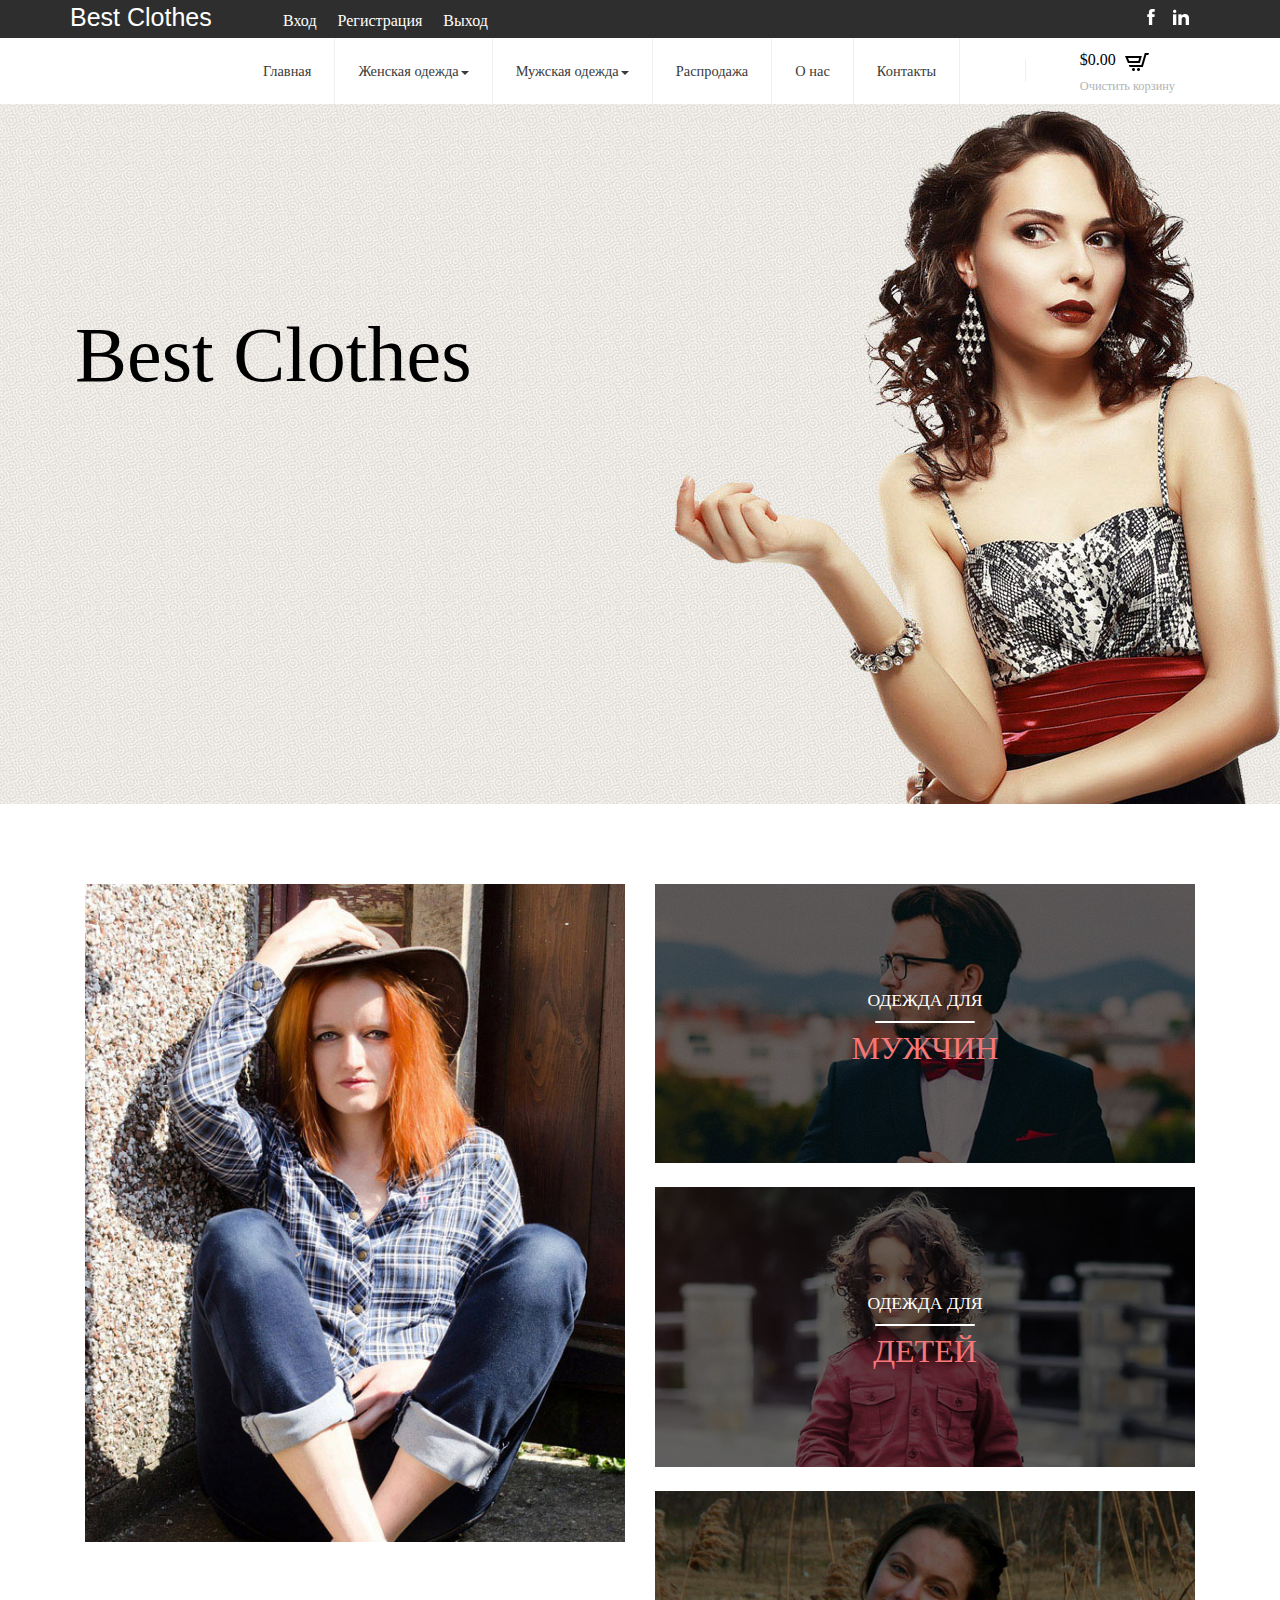
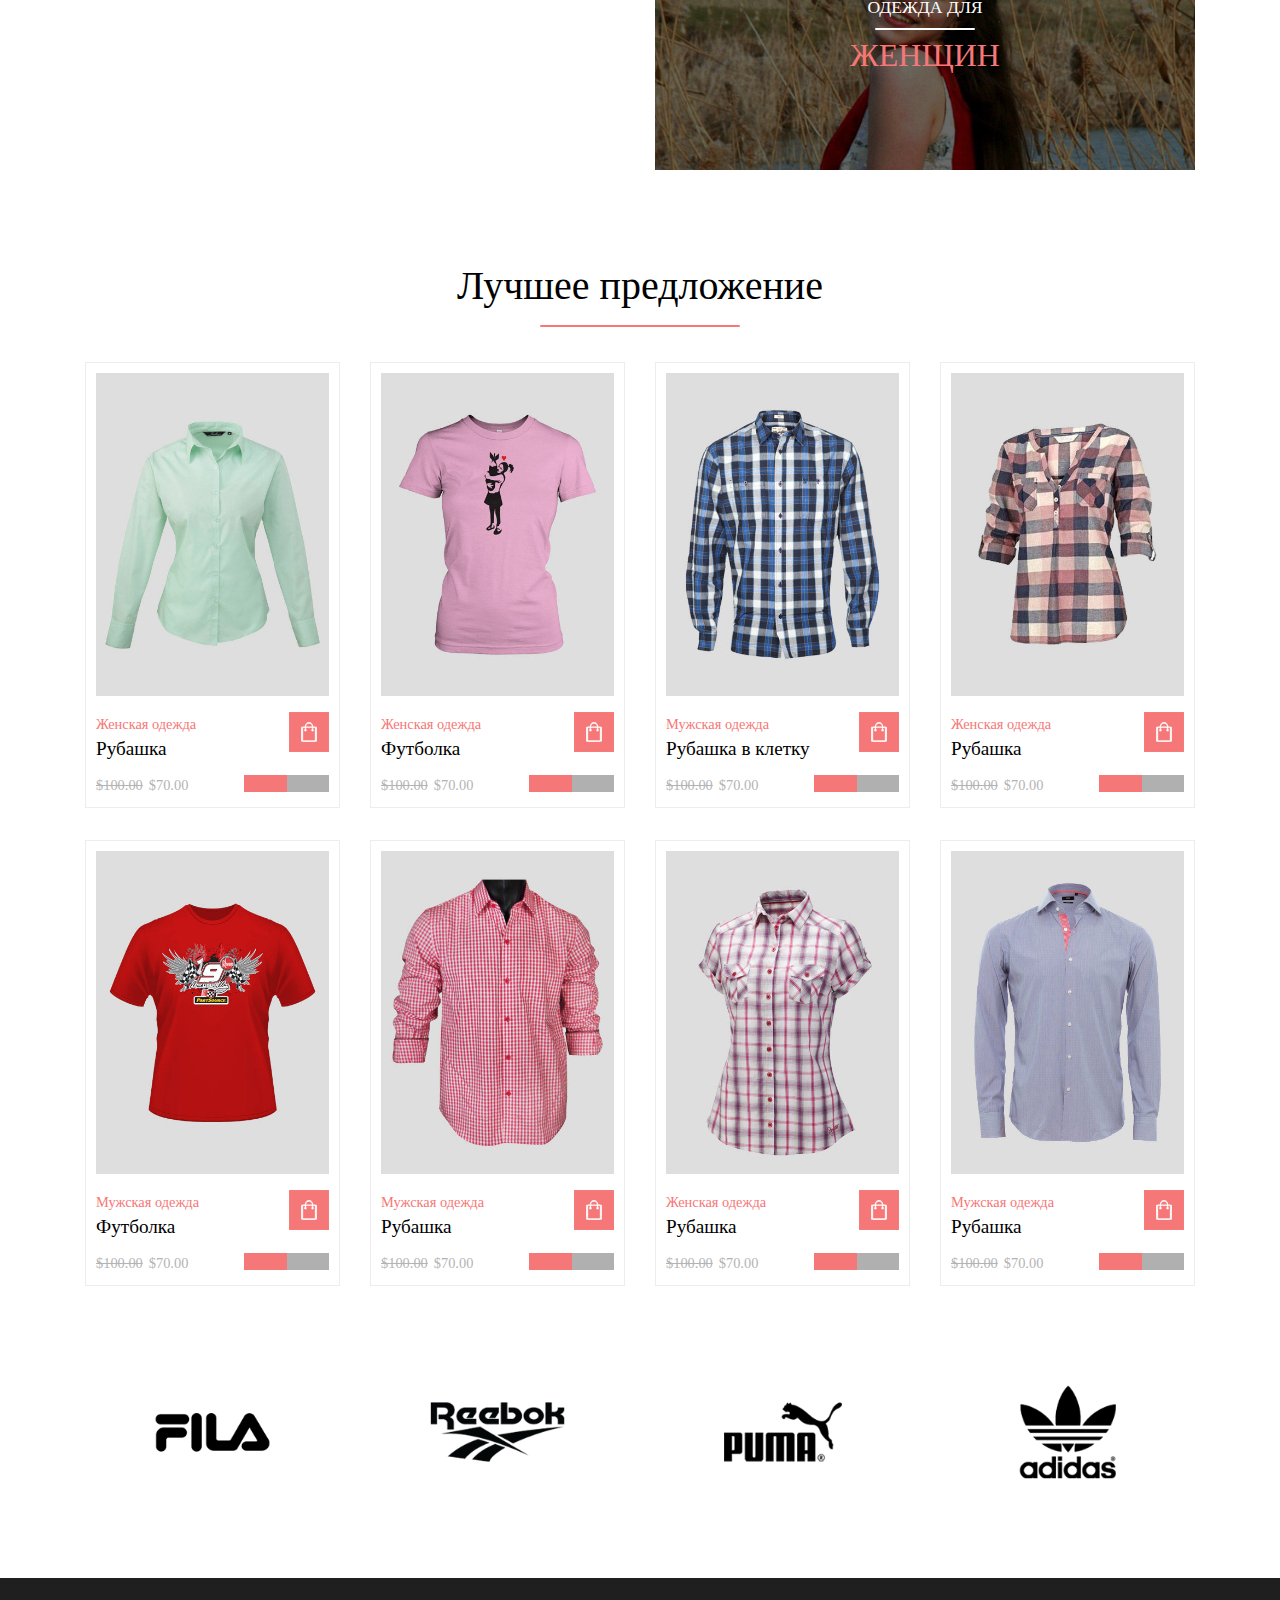
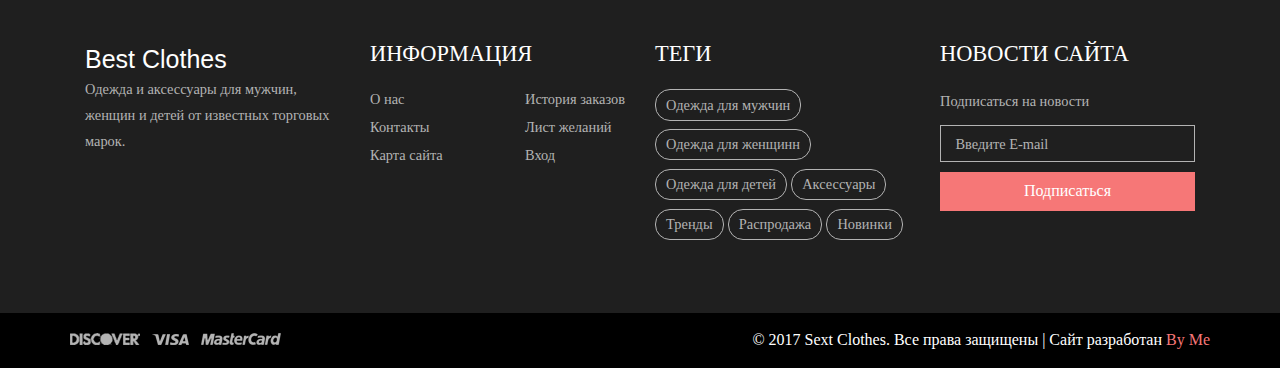
==== index.html @ 9b2dcfa8 "Add files via upload" ====
<!DOCTYPE html>
<html>
<head>
<title>Best Clothes</title>
<link href="css/bootstrap.css" rel="stylesheet" type="text/css" media="all" />
<!-- Custom Theme files -->
<!--theme-style-->
<link href="css/style.css" rel="stylesheet" type="text/css" media="all" />	
<!--//theme-style-->
<meta name="viewport" content="width=device-width, initial-scale=1">
<meta http-equiv="Content-Type" content="text/html; charset=utf-8" />
<meta name="keywords" content="clothes buy shop" />
<script type="application/x-javascript"> addEventListener("load", function() { setTimeout(hideURLbar, 0); }, false); function hideURLbar(){ window.scrollTo(0,1); } </script>
<!--theme-style-->
<link href="css/style4.css" rel="stylesheet" type="text/css" media="all" />	
<!--//theme-style-->
<script src="js/jquery.min.js"></script>
<!--- start-rate---->
<script src="js/jstarbox.js"></script>
	<link rel="stylesheet" href="css/jstarbox.css" type="text/css" media="screen" charset="utf-8" />
		<script type="text/javascript">
			jQuery(function() {
			jQuery('.starbox').each(function() {
				var starbox = jQuery(this);
					starbox.starbox({
					average: starbox.attr('data-start-value'),
					changeable: starbox.hasClass('unchangeable') ? false : starbox.hasClass('clickonce') ? 'once' : true,
					ghosting: starbox.hasClass('ghosting'),
					autoUpdateAverage: starbox.hasClass('autoupdate'),
					buttons: starbox.hasClass('smooth') ? false : starbox.attr('data-button-count') || 5,
					stars: starbox.attr('data-star-count') || 5
					}).bind('starbox-value-changed', function(event, value) {
					if(starbox.hasClass('random')) {
					var val = Math.random();
					starbox.next().text(' '+val);
					return val;
					} 
				})
			});
		});
		</script>
<!---//End-rate---->

</head>
<body>
<!--header-->
<div class="header">
<div class="container">
		<div class="head">
			<div class=" logo">
				<a href="index.html" class="color">Best Clothes</a>	
			</div>
		</div>
	</div>
	<div class="header-top">
		<div class="container">
		<div class="col-sm-5 col-md-offset-2  header-login">
					<ul class ="menu_color">
						<li><a href="login.html">Вход</a></li>
						<li><a href="register.html">Регистрация</a></li>
						<li><a href="index.html">Выход</a></li>
					</ul>
				</div>
				
			<div class="col-sm-5 header-social">		
					<ul >
						<li><a href="#"><i class="ic1"></i></a></li>
						<li><a href="#"><i class="ic3"></i></a></li>
				</ul>
					
			</div>
				<div class="clearfix"> </div>
		</div>
		</div>
		
		<div class="container">
		
			<div class="head-top">
			
		 <div class="col-sm-8 col-md-offset-2 h_menu4">
				<nav class="navbar nav_bottom" role="navigation">
 
 <!-- Brand and toggle get grouped for better mobile display -->
  <div class="navbar-header nav_2">
      <button type="button" class="navbar-toggle collapsed navbar-toggle1" data-toggle="collapse" data-target="#bs-megadropdown-tabs">
        <span class="sr-only">Toggle navigation</span>
        <span class="icon-bar"></span>
        <span class="icon-bar"></span>
        <span class="icon-bar"></span>
      </button>
     
   </div> 
   <!-- Collect the nav links, forms, and other content for toggling -->
    <div class="collapse navbar-collapse" id="bs-megadropdown-tabs">
        <ul class="nav navbar-nav nav_1">
            <li><a class="color" href="index.html">Главная</a></li>
            
    		<li class="dropdown mega-dropdown active">
			    <a class="color1" href="#" class="dropdown-toggle" data-toggle="dropdown">Женская одежда<span class="caret"></span></a>				
				<div class="dropdown-menu ">
                    <div class="menu-top">
						<div class="col1">
							<div class="h_nav">
							
									<ul>
										<li><a href="#">Аксессуары</a></li>
										<li><a href="#">Сумки</a></li>
										<li><a href="#">Головные уборы</a></li>
										<li><a href="#">Худи и свитшоты</a></li>
										
									</ul>	
							</div>							
						</div>
						<div class="col1">
							<div class="h_nav">
								
								<ul>
										<li><a href="#">Жакеты и пальто</a></li>
										<li><a href="#">Джинсы</a></li>
										<li><a href="#">Джемпера и кардиганы</a></li>
										<li><a href="#">Кожаные куртки</a></li>
										<li><a href="#">Футболки с длинным рукавом</a></li>
									</ul>	
							</div>							
						</div>
						<div class="col1">
							<div class="h_nav">
								
									<ul>
										<li><a href="#">Рубашки</a></li>
										<li><a href="#">Обувь</a></li>
										<li><a href="#">Очки от солнца</a></li>
										<li><a href="#">Купальники</a></li>
										<li><a href="#">Брюки</a></li>
										
									</ul>	
								
							</div>							
						</div>
						
						<div class="col1">
							
							<div class="h_nav">
								
								<ul>
									<li><a href="#">Футболки</a></li>
									<li><a href="#">Носки</a></li>
									<li><a href="#">Нижнее белье</a></li>
									<li><a href="#">Украшения</a></li>
								</ul>	
							</div>					
						</div> 
						<div class="col1 col5">
						<img src="images/me.png" class="img-responsive" alt="">
						</div>
						<div class="clearfix"></div>
					</div>                  
				</div>				
			</li>
			<li class="dropdown mega-dropdown active">
			    <a class="color2" href="#" class="dropdown-toggle" data-toggle="dropdown">Мужская одежда<span class="caret"></span></a>				
				<div class="dropdown-menu mega-dropdown-menu">
                    <div class="menu-top">
						<div class="col1">
							<div class="h_nav">
								
									<ul>
										<li><a href="#">Аксуссуары</a></li>
										<li><a href="#">Сумки</a></li>
										<li><a href="#">Головные уборы</a></li>
										<li><a href="#">Худи и свитшоты</a></li>
										
									</ul>	
							</div>							
						</div>
						<div class="col1">
							<div class="h_nav">
								
								<ul>
										<li><a href="#">Пальто</a></li>
										<li><a href="#">Джинсы</a></li>
										<li><a href="#">Джемпера и кардиганы</a></li>
										<li><a href="#">Кожаные куртки</a></li>
										<li><a href="#">Футболки с длинным рукавом</a></li>
									</ul>	
							</div>							
						</div>
						<div class="col1">
							<div class="h_nav">
								
								
<ul>
										<li><a href="#">Рубашки</a></li>
										<li><a href="#">Обувь</a></li>
										<li><a href="#">Очки от солнца</a></li>
										<li><a href="#">Плавки</a></li>
										<li><a href="#">Брюки</a></li>
										
									</ul>	
								
							</div>							
						</div>
						<div class="col1">
							<div class="h_nav">
								
								<ul>
									<li><a href="#">Футболки</a></li>
									<li><a href="#">Носки</a></li>
									<li><a href="#">Нижнее белье</a></li>
									<li><a href="#">Украшения</a></li>
								</ul>	
							</div>							
						</div>
						<div class="col1 col5">
						<img src="images/me1.png" class="img-responsive" alt="">
						</div>
						<div class="clearfix"></div>
					</div>                  
				</div>				
			</li>
			<li><a class="color3" href="product.html">Распродажа</a></li>
			<li><a class="color4" href="404.html">О нас</a></li>
            <li ><a class="color6" href="contact.html">Контакты</a></li>
        </ul>
     </div><!-- /.navbar-collapse -->

</nav>
			</div>
			<div class="col-sm-2 search-right">
				<ul class="heart">
				<li>
				<a href="wishlist.html" >
				<span class="glyphicon glyphicon-heart" aria-hidden="true"></span>
				</a></li>
				<li><a class="play-icon popup-with-zoom-anim" href="#small-dialog"><i class="glyphicon glyphicon-search"> </i></a></li>
					</ul>
					<div class="cart box_1">
						<a href="checkout.html">
						<h3> <div class="total">
							<span class="simpleCart_total"></span></div>
							<img src="images/cart.png" alt=""/></h3>
						</a>
						<p><a href="javascript:;" class="simpleCart_empty">Очистить корзину</a></p>

					</div>
					<div class="clearfix"> </div>
					
						<!----->

						<!---pop-up-box---->					  
			<link href="css/popuo-box.css" rel="stylesheet" type="text/css" media="all"/>
			<script src="js/jquery.magnific-popup.js" type="text/javascript"></script>
			<!---//pop-up-box---->
			<div id="small-dialog" class="mfp-hide">
				<div class="search-top">
					<div class="login-search">
						<input type="submit" value="">
						<input type="text" value="Search.." onfocus="this.value = '';" onblur="if (this.value == '') {this.value = 'Search..';}">		
					</div>
					<p>Best Clothes</p>
				</div>				
			</div>
		 <script>
			$(document).ready(function() {
			$('.popup-with-zoom-anim').magnificPopup({
			type: 'inline',
			fixedContentPos: false,
			fixedBgPos: true,
			overflowY: 'auto',
			closeBtnInside: true,
			preloader: false,
			midClick: true,
			removalDelay: 300,
			mainClass: 'my-mfp-zoom-in'
			});
																						
			});
		</script>		
						<!----->
			</div>
			<div class="clearfix"></div>
		</div>	
	</div>	
</div>
<!--banner-->
<div class="banner">
<div class="container">
<section class="rw-wrapper">
				<h1 class="rw-sentence">
					<span>Best Clothes</span>
					<div class="rw-words rw-words-1">
						<span>Яркий дизайн</span>
						<span>Одежда на все случаи</span>
						<span> Неповтримый стиль</span>
				</div>
					<div class="rw-words rw-words-2">
						<span>Создай свой образ</span>
						<span>Будь уникальным</span>
						<span>Будь в тренде</span>
					</div>
				</h1>
			</section>
			</div>
</div>
	<!--content-->
		<div class="content">
			<div class="container">
				<div class="content-top">
					<div class="col-md-6 col-md">
						<div class="col-1">
						 <a href="#" class="b-link-stroke b-animate-go  thickbox">
		   <img src="images/pi.jpg" class="img-responsive" alt=""/><div class="b-wrapper1 long-img"><p class="b-animate b-from-right    b-delay03 ">Новая</p><label class="b-animate b-from-right    b-delay03 "></label><h3 class="b-animate b-from-left    b-delay03 "> коллекция</h3></div></a>

							
						</div>
						
						</div>
					<div class="col-md-6 col-md1">
						<div class="col-3">
							<a href="#"><img src="images/pi1.jpg" class="img-responsive" alt="">
							<div class="col-pic">
								<p>Одежда для</p>
								<label></label>
								<h5>Мужчин</h5>
							</div></a>
						</div>
						<div class="col-3">
							<a href="#"><img src="images/pi2.jpg" class="img-responsive" alt="">
							<div class="col-pic">
								<p>Одежда для</p>
								<label></label>
								<h5>детей</h5>
							</div></a>
						</div>
						<div class="col-3">
							<a href="#"><img src="images/pi3.jpg" class="img-responsive" alt="">
							<div class="col-pic">
								<p>Одежда для</p>
								<label></label>
								<h5>женщин</h5>
							</div></a>
						</div>
					</div>
					<div class="clearfix"></div>
				</div>
				<!--products-->
			<div class="content-mid">
				<h3>Лучшее предложение</h3>
				<label class="line"></label>
				<div class="mid-popular">
					<div class="col-md-3 item-grid simpleCart_shelfItem">
					<div class=" mid-pop">
					<div class="pro-img">
						<img src="images/pc.jpg" class="img-responsive" alt="">
						<div class="zoom-icon ">
						<a class="picture" href="images/pc.jpg" rel="title" class="b-link-stripe b-animate-go  thickbox"><i class="glyphicon glyphicon-search icon "></i></a>
						<a href="#"><i class="glyphicon glyphicon-menu-right icon"></i></a>
						</div>
						</div>
						<div class="mid-1">
						<div class="women">
						<div class="women-top">
							<span>Женская одежда</span>
							<h6><a href="#">Рубашка</a></h6>
							</div>
							<div class="img item_add">
								<a href="#"><img src="images/ca.png" alt=""></a>
							</div>
							<div class="clearfix"></div>
							</div>
							<div class="mid-2">
								<p ><label>$100.00</label><em class="item_price">$70.00</em></p>
								  <div class="block">
									<div class="starbox small ghosting"> </div>
								</div>
								
								<div class="clearfix"></div>
							</div>
							
						</div>
					</div>
					</div>
					<div class="col-md-3 item-grid simpleCart_shelfItem">
					<div class=" mid-pop">
					<div class="pro-img">
						<img src="images/pc1.jpg" class="img-responsive" alt="">
						<div class="zoom-icon ">
						<a class="picture" href="images/pc1.jpg" rel="title" class="b-link-stripe b-animate-go  thickbox"><i class="glyphicon glyphicon-search icon "></i></a>
						<a href="#"><i class="glyphicon glyphicon-menu-right icon"></i></a>
						</div>
						</div>
						<div class="mid-1">
						<div class="women">
						<div class="women-top">
							<span>Женская одежда</span>
							<h6><a href="#">Футболка</a></h6>
							</div>
							<div class="img item_add">
								<a href="#"><img src="images/ca.png" alt=""></a>
							</div>
							<div class="clearfix"></div>
							</div>
							<div class="mid-2">
								<p ><label>$100.00</label><em class="item_price">$70.00</em></p>
								  <div class="block">
									<div class="starbox small ghosting"> </div>
								</div>
								
								<div class="clearfix"></div>
							</div>
							
						</div>
					</div>
					</div>
					<div class="col-md-3 item-grid simpleCart_shelfItem">
					<div class=" mid-pop">
					<div class="pro-img">
						<img src="images/pc2.jpg" class="img-responsive" alt="">
						<div class="zoom-icon ">
						<a class="picture" href="images/pc2.jpg" rel="title" class="b-link-stripe b-animate-go  thickbox"><i class="glyphicon glyphicon-search icon "></i></a>
						<a href="#"><i class="glyphicon glyphicon-menu-right icon"></i></a>
						</div>
						</div>
						<div class="mid-1">
						<div class="women">
						<div class="women-top">
							<span>Мужская одежда</span>
							<h6><a href="#">Рубашка в клетку</a></h6>
							</div>
							<div class="img item_add">
								<a href="#"><img src="images/ca.png" alt=""></a>
							</div>
							<div class="clearfix"></div>
							</div>
							<div class="mid-2">
								<p ><label>$100.00</label><em class="item_price">$70.00</em></p>
								  <div class="block">
									<div class="starbox small ghosting"> </div>
								</div>
								
								<div class="clearfix"></div>
							</div>
							
						</div>
					</div>
					</div>
					<div class="col-md-3 item-grid simpleCart_shelfItem">
					<div class=" mid-pop">
					<div class="pro-img">
						<img src="images/pc3.jpg" class="img-responsive" alt="">
						<div class="zoom-icon ">
						<a class="picture" href="images/pc3.jpg" rel="title" class="b-link-stripe b-animate-go  thickbox"><i class="glyphicon glyphicon-search icon "></i></a>
						<a href="#"><i class="glyphicon glyphicon-menu-right icon"></i></a>
						</div>
						</div>
						<div class="mid-1">
						<div class="women">
						<div class="women-top">
							<span>Женская одежда</span>
							<h6><a href="#">Рубашка </a></h6>
							</div>
							<div class="img item_add">
								<a href="#"><img src="images/ca.png" alt=""></a>
							</div>
							<div class="clearfix"></div>
							</div>
							<div class="mid-2">
								<p ><label>$100.00</label><em class="item_price">$70.00</em></p>
								  <div class="block">
									<div class="starbox small ghosting"> </div>
								</div>
								
								<div class="clearfix"></div>
							</div>
							
						</div>
					</div>
					</div>
					<div class="clearfix"></div>
				</div>
								<div class="mid-popular">
					<div class="col-md-3 item-grid simpleCart_shelfItem">
					<div class=" mid-pop">
					<div class="pro-img">
						<img src="images/pc4.jpg" class="img-responsive" alt="">
						<div class="zoom-icon ">
						<a class="picture" href="images/pc4.jpg" rel="title" class="b-link-stripe b-animate-go  thickbox"><i class="glyphicon glyphicon-search icon "></i></a>
						<a href="#"><i class="glyphicon glyphicon-menu-right icon"></i></a>
						</div>
						</div>
						<div class="mid-1">
						<div class="women">
						<div class="women-top">
							<span>Мужская одежда</span>
							<h6><a href="#">Футболка</a></h6>
							</div>
							<div class="img item_add">
								<a href="#"><img src="images/ca.png" alt=""></a>
							</div>
							<div class="clearfix"></div>
							</div>
							<div class="mid-2">
								<p ><label>$100.00</label><em class="item_price">$70.00</em></p>
								  <div class="block">
									<div class="starbox small ghosting"> </div>
								</div>
								
								<div class="clearfix"></div>
							</div>
							
						</div>
					</div>
					</div>
					<div class="col-md-3 item-grid simpleCart_shelfItem">
					<div class=" mid-pop">
					<div class="pro-img">
						<img src="images/pc5.jpg" class="img-responsive" alt="">
						<div class="zoom-icon ">
						<a class="picture" href="images/pc5.jpg" rel="title" class="b-link-stripe b-animate-go  thickbox"><i class="glyphicon glyphicon-search icon "></i></a>
						<a href="#"><i class="glyphicon glyphicon-menu-right icon"></i></a>
						</div>
						</div>
						<div class="mid-1">
						<div class="women">
						<div class="women-top">
							<span>Мужская одежда</span>
							<h6><a href="#">Рубашка</a></h6>
							</div>
							<div class="img item_add">
								<a href="#"><img src="images/ca.png" alt=""></a>
							</div>
							<div class="clearfix"></div>
							</div>
							<div class="mid-2">
								<p ><label>$100.00</label><em class="item_price">$70.00</em></p>
								  <div class="block">
									<div class="starbox small ghosting"> </div>
								</div>
								
								<div class="clearfix"></div>
							</div>
							
						</div>
					</div>
					</div>
					<div class="col-md-3 item-grid simpleCart_shelfItem">
					<div class=" mid-pop">
					<div class="pro-img">
						<img src="images/pc6.jpg" class="img-responsive" alt="">
						<div class="zoom-icon ">
						<a class="picture" href="images/pc6.jpg" rel="title" class="b-link-stripe b-animate-go  thickbox"><i class="glyphicon glyphicon-search icon "></i></a>
						<a href="#"><i class="glyphicon glyphicon-menu-right icon"></i></a>
						</div>
						</div>
						<div class="mid-1">
						<div class="women">
						<div class="women-top">
							<span>Женская одежда</span>
							<h6><a href="#">Рубашка</a></h6>
							</div>
							<div class="img item_add">
								<a href="#"><img src="images/ca.png" alt=""></a>
							</div>
							<div class="clearfix"></div>
							</div>
							<div class="mid-2">
								<p ><label>$100.00</label><em class="item_price">$70.00</em></p>
								  <div class="block">
									<div class="starbox small ghosting"> </div>
								</div>
								
								<div class="clearfix"></div>
							</div>
							
						</div>
					</div>
					</div>
					<div class="col-md-3 item-grid simpleCart_shelfItem">
					<div class=" mid-pop">
					<div class="pro-img">
						<img src="images/pc7.jpg" class="img-responsive" alt="">
						<div class="zoom-icon ">
						<a class="picture" href="images/pc7.jpg" rel="title" class="b-link-stripe b-animate-go  thickbox"><i class="glyphicon glyphicon-search icon "></i></a>
						<a href="#"><i class="glyphicon glyphicon-menu-right icon"></i></a>
						</div>
						</div>
						<div class="mid-1">
						<div class="women">
						<div class="women-top">
							<span>Мужская одежда</span>
							<h6><a href="#">Рубашка</a></h6>
							</div>
							<div class="img item_add">
								<a href="#"><img src="images/ca.png" alt=""></a>
							</div>
							<div class="clearfix"></div>
							</div>
							<div class="mid-2">
								<p ><label>$100.00</label><em class="item_price">$70.00</em></p>
								  <div class="block">
									<div class="starbox small ghosting"> </div>
								</div>
								
								<div class="clearfix"></div>
							</div>
							
						</div>
					</div>
					</div>
					<div class="clearfix"></div>
				</div>
			</div>
			<!--//products-->
			<!--brand-->
			<div class="brand">
				<div class="col-md-3 brand-grid">
					<img src="images/ic.png" class="img-responsive" alt="">
				</div>
				<div class="col-md-3 brand-grid">
					<img src="images/ic1.png" class="img-responsive" alt="">
				</div>
				<div class="col-md-3 brand-grid">
					<img src="images/ic2.png" class="img-responsive" alt="">
				</div>
				<div class="col-md-3 brand-grid">
					<img src="images/ic3.png" class="img-responsive" alt="">
				</div>
				<div class="clearfix"></div>
			</div>
			<!--//brand-->
			</div>
			
		</div>
	<!--//content-->
	<!--//footer-->
	<div class="footer">
	<div class="footer-middle">
				<div class="container">
					<div class="col-md-3 footer-middle-in">
					
					<div class=" logo">
						<a href="index.html" class="color">Best Clothes</a>	
                        
                        </div>
						<p  >Одежда и аксессуары для мужчин, женщин и детей от известных торговых марок. </p>
						
					</div>
					
					<div class="col-md-3 footer-middle-in">
						<h6>Информация</h6>
						<ul class=" in">
							<li><a href="404.html">О нас</a></li>
							<li><a href="contact.html">Контакты</a></li>
							<li><a href="contact.html">Карта сайта</a></li> 
						</ul>
						<ul class="in in1">
							<li><a href="#">История заказов</a></li>
							<li><a href="wishlist.html">Лист желаний</a></li>
							<li><a href="login.html">Вход</a></li>
						</ul>
						<div class="clearfix"></div>
					</div>
					<div class="col-md-3 footer-middle-in">
						<h6>Теги</h6>
						<ul class="tag-in">
							<li><a href="#">Одежда для мужчин</a></li>
							<li><a href="#">Одежда для женщинн</a></li>
							<li><a href="#">Одежда для детей</a></li>
							<li><a href="#">Аксессуары</a></li>
							<li><a href="#">Тренды</a></li>
							<li><a href="#">Распродажа</a></li>
							<li><a href="#">Новинки</a></li>
						</ul>
					</div>
					<div class="col-md-3 footer-middle-in">
						<h6>Новости сайта</h6>
						<span>Подписаться на новости</span>
							<form>
								<input type="text" value="Введите E-mail" onfocus="this.value='';" onblur="if (this.value == '') {this.value ='Введите E-mail';}">
								<input type="submit" value="Подписаться">	
							</form>
					</div>
					<div class="clearfix"> </div>
				</div>
			</div>
			<div class="footer-bottom">
				<div class="container">
					<ul class="footer-bottom-top">
						<li><a href="#"><img src="images/f1.png" class="img-responsive" alt=""></a></li>
						<li><a href="#"><img src="images/f2.png" class="img-responsive" alt=""></a></li>
						<li><a href="#"><img src="images/f3.png" class="img-responsive" alt=""></a></li>
					</ul>
					<p class="footer-class">&copy; 2017 Sext Clothes. Все права защищены | Сайт разработан  <a href="#" target="_blank">By Me</a> </p>
					<div class="clearfix"> </div>
				</div>
			</div>
		</div>
		<!--//footer-->
<!-- jQuery (necessary for Bootstrap's JavaScript plugins) -->
<script src="js/simpleCart.min.js"> </script>
<!-- slide -->
<script src="js/bootstrap.min.js"></script>
<!--light-box-files -->
		<script src="js/jquery.chocolat.js"></script>
		<link rel="stylesheet" href="css/chocolat.css" type="text/css" media="screen" charset="utf-8">
		<!--light-box-files -->
		<script type="text/javascript" charset="utf-8">
		$(function() {
			$('a.picture').Chocolat();
		});
		</script>


</body>
</html>
---- css/style.css ----
@font-face {
    font-family: 'Oxygen-Bold';
    src:url(../fonts/Oxygen-Bold.ttf) format('truetype');
}
@font-face {
    font-family: 'Ubuntu-Regular';
    src:url(../fonts/Ubuntu-Regular.ttf) format('truetype');
}
@font-face {
    font-family: 'Ubuntu-Bold';
    src:url(../fonts/Ubuntu-Bold.ttf) format('truetype');
}
@font-face{
	font-family:'Oxygen-Regular';
	src:url(../fonts/Oxygen-Regular.ttf) format('truetype');
}
html,body{
	background:#fff;
	font-size: 100%;
	font-family:'Oxygen-Regular';
	 
}
body a{
	transition: 0.5s all;
	-webkit-transition: 0.5s all;
	-o-transition: 0.5s all;
	-moz-transition: 0.5s all;
	-ms-transition: 0.5s all;
}
 ul{
	padding: 0;
	margin: 0;
}
.menu_color {
    font-size: 20px;
}
h1,h2,h3,h4,h5,h6,label,p{
	margin:0;	
}
/*--header--*/
.head{
	position:relative;
}
.logo {
    font-size: 25px;
    color: white;
    text-align: center;
    position: absolute;
    top: 0;
    font-family: 'Bradley Hand ITC', sans-serif;
}

.logo a:hover {
    text-decoration: none;
    color: #F67777;
}
.color {
    color: white;
}

.header-social{
	text-align: right;
}
.header-login ul li,.header-social ul li{
	display:inline-block;
}
.header-login ul li a{
	display:inline-block;
	text-decoration:none;
	color:#fff;
	font-size:0.8em;
	margin: 0 0.5em;
}
.header-login ul li a:hover {
    color: #F67777;
}
.header-top {
    background-color: #2E2E2E;
	padding: 0.3em 0;
}
.header-social ul li a i{
	width: 17px;
    height: 17px;
    display: block;
    background: url(../images/img-sprite.png)no-repeat -14px -14px ;
	margin:0 0.3em;
}
.header-social ul li a i.ic1{
    background-position:  -55px -12px ;
}
.header-social ul li a i.ic2{
    background-position: -101px -12px ;
}
.header-social ul li a i.ic3{	
   background-position:-150px -12px ;
}
.header-social ul li a i.ic4{	
   background-position:-199px -13px ;
}
.header-social ul li a i:hover{
    background:url(../images/img-sprite.png)no-repeat -14px -52px ;
}
.header-social ul li a i.ic1:hover{
    background-position:  -55px -50px ;
}
.header-social ul li a i.ic2:hover{
    background-position: -101px -50px ;
}
.header-social ul li a i.ic3:hover{	
   background-position:-150px -50px ;
}

.header-social ul{
	margin-top: 4px;
}
ul.nav_1 li a {
    font-size: 0.9em;
    color: #3A3A3A;
	padding: 1.6em;
}
ul.nav_1 li {
    border-right:1px solid #EFEFEF;
}
.navbar {
    margin-bottom: 0px;
	border:none;
	
}
div#bs-megadropdown-tabs {
    padding: 0;
}
.h_menu4 {
    margin-left: 13.6%;
}
.nav > li > a:hover, .nav > li > a:focus {
    background-color: #f67777;
    color: #fff;
}
.nav .open > a, .nav .open > a:hover, .nav .open > a:focus {
  background-color: #f67777;
    color: #fff;
}
.col1 {
    float: left;
    width: 20%;
}
.menu-top {
    width: 850px;
	padding: 1em;
}
.col1 ul li{
	list-style:none;
	    border-right: none;
}
.col1 ul li a{
	padding: 6px 0px;
    display: block;
}
.col1 h4{
	font-size: 1.5em;
    color: #000;
    margin-bottom: 0.5em;
    font-family: 'Ubuntu-Regular';
}
/*--cart--*/
.itemContainer{
	width:100%;
	float:left;
}
.itemContainer div{
	float:left;
	margin: 5px 20px 5px 20px ;
}
.itemContainer a{
	text-decoration:none;
}
.cartHeaders{
	width:100%;
	float:left;
}
.cartHeaders div{
	float:left;
	margin: 5px 20px 5px 20px ;
}
.item_add {
  color: #000;
  border:none;
}	
a.item_add {
 text-decoration: none;
}		
.grid_1 img{
	margin-bottom:1em;
}
.box_1 h3{
  color: #000;
  font-size: 1em;
}
.box_1 h3 img{
	margin-left: 5px;
}
.box_1 p a{
  color: #B5B3B3;
  font-size: 0.77em;
}
.total {
  display: inline-block;
}
.cart.box_1{
	float: right;
	margin-top: 2px;
}

.heart{
	float:left;
	margin-top: 0.7em;
}
.heart li{
	display:inline-block;
	border-right: 1px solid #EFEFEF;
}
.heart li  a{
	font-size: 0.9em;
    color: #3A3A3A;
	margin:0 1em;
    outline: none;	
}
.heart li:last-child {
	border-right: none;
}
.heart span{
	
}
.cart{
	float:right;
}
.search-right {
    padding: 0.6em 0 0;
}
/*--//header--*/
/*--banner--*/
.banner{
	width: 100%;
    height: 700px;
    display: block;
    background: url(../images/ba11.jpg)no-repeat right top;
	overflow-x:hidden;
}
.no-cssanimations .rw-wrapper .rw-sentence span:first-child{
	opacity: 1;
}
/*--//banner--*/
/*--content--*/
.content-top {
    padding: 5em 0;
}
.col-1 img{
}
.col-2 {
    padding-top: 1em;
}
.col-2 span{
	font-size: 1.4em;
    color: #F67777;
    line-height: 1.8em;
    text-transform: uppercase;
    letter-spacing: 5px;
    font-family: 'Ubuntu-Bold';
}
.col-2 h2{
	font-size: 2.5em;
    line-height: 1.8em;
    font-family: 'Oxygen-Bold';
}
.col-2 h2 a{
	text-decoration:none;
    color: #000000;
}
.col-2 h2 a:hover{
    color: #f67777;
}
.col-2 p{
	font-size: 0.9em;
    color: #B3B3B3;
	line-height:1.8em;
	margin:0 0 1.5em;
}
 a.buy-now{
	    font-size: 0.9em;
    color: #F67777;
    text-decoration: none;
    border-bottom: 2px solid #F67777;
    padding: 0 0 0.5em;
    display: inline-block;
}
a.buy-now:hover{
    color: #000;
    border-bottom: 2px solid #000;
}
.col-3{
	position:relative;
	margin-bottom:1.5em;
}
.col-3:last-child{
	margin-bottom:0em;
}
.col-pic{
	position:absolute;
	top:0;
	background:rgba(0, 0, 0, 0.59);
	width:100%;
	height:100%;
	text-align:center;
	padding-top: 6.5em;
}
.col-pic p{
	color:#fff;
	font-size:1.1em;
	text-transform:uppercase;
	font-family: 'Oxygen-Bold';
}
.col-pic h5{
	color:#F67777;
	font-size:2em;
	text-transform:uppercase;
	font-family: 'Ubuntu-Bold';
}
.col-pic label{
	width:100px;
	height:2px;
	display:block;
	background:#fff;
	border-radius:10px;
	margin: 0.5em auto;
}
/*--content-middle--*/
.content-mid h3{
	font-size: 2.5em;
    color: #000000;
    line-height: 1.8em;
    font-family: 'Ubuntu-Regular';
	text-align:center;
}

 label.line{
	width:200px;
	height:2px;
	display:block;
	background:#F67777;
	border-radius:10px;
	margin: 0.2em auto;
}
.block {
    float: right;
}
 .mid-1 span{
	font-size: 0.9em;
    color: #F67777;
    line-height: 1.8em;
    font-family: 'Ubuntu-Bold';
}
/*----*/
/*-----------------------------------------------------------------------------------*/
/*	Stroke
/*-----------------------------------------------------------------------------------*/
.b-link-stroke{
	position:relative;
	display:inline-block;
	vertical-align:top;
	font-weight: 300;
	overflow:hidden;
	margin-bottom: 5px;
}
.b-link-stroke .b-wrapper{
	position:absolute;
	width:100%;
	height:100%;
	top:0em;
	left:0;
	text-align:center;
	color:#ffffff;
	padding-top:10em;
}
.b-link-stroke .b-wrapper:hover{
	background:rgba(217, 84, 89, 0.58);
}
.b-link-stroke .b-wrapper1{
	position:absolute;
	width:100%;
	height:100%;
	top:0em;
	left:0;
	text-align:center;
	color:#ffffff;
	padding-top: 7em;
}
.b-link-stroke .b-wrapper1:hover{
	background:rgba(8, 8, 8, 0.64);
	
}
.b-link-stroke .b-wrapper2{
	position:absolute;
	width:100%;
	height:100%;
	top:0em;
	left:0;
	text-align:center;
	color:#ffffff;
	padding-top:15em;
}
.b-wrapper1.long-img {
    padding-top: 15em;
}
.b-link-stroke .b-top-line{
	position:absolute;
	top:-100%;
	left:0;
	width:50%;
	height:100%;
	background:rgba(248, 69, 69, 0.59);
}
.b-link-stroke .b-bottom-line{
	position:absolute;
	bottom:-100%;
	right:0;
	width:50%;
	height:100%;
	background:rgba(248, 69, 69, 0.59);
}
.b-link-stroke .b-top-line, .b-link-stroke .b-bottom-line{
	transition:all 0.5s;
	-moz-transition:all 0.5s;
	-ms-transition:all 0.5s;
	-o-transition:all 0.5s;
	-webkit-transition:all 0.5s;
} 
.b-link-stroke:hover .b-top-line{
	top:0;
}
.b-link-stroke:hover .b-bottom-line{
	bottom:0;
}
/*-----------------------------------------------------------------------------------*/
/*	Animation effects
/*-----------------------------------------------------------------------------------*/
.b-animate-go{
	text-decoration:none;
}
.b-animate{
	transition:all 0.5s;
	-moz-transition:all 0.5s;
	-ms-transition:all 0.5s;
	-o-transition:all 0.5s;
	-webkit-transition:all 0.5s;
	visibility:hidden; /* lt-ie9 */
}
/* lt-ie9 */
.b-animate-go:hover .b-animate{
	visibility:visible;
}
.b-from-left{
	position:relative;
	left:-100%;
	    color: #F67777;
    font-size: 2em;
    text-transform: uppercase;
    font-family: 'Ubuntu-Bold';
}
.b-animate-go:hover .b-from-left{
	left:0;
}
.b-from-right{
	position:relative;
	right:-100%;
	    color: #fff;
    font-size: 1.1em;
    text-transform: uppercase;
    font-family: 'Oxygen-Bold';
}
.b-animate-go:hover .b-from-right{
	right:0;
}
 label.b-from-right {
    width: 100px;
    height: 2px;
    display: block;
    background: #fff;
    border-radius: 10px;
    margin: 0.5em auto;
}

.b-scale{
	position:relative;
	transform:scale(0);
	-moz-transform:scale(0);
	-ms-transform:scale(0);
	-o-transform:scale(0);
	-webkit-transform:scale(0);
}
.b-animate-go:hover .b-scale, h1{
	transform:scale(1);
	-moz-transform:scale(1);
	-ms-transform:scale(1);
	-o-transform:scale(1);
	-webkit-transform:scale(1);
}
/*----*/
.women-top {
    float: left;
}
.img {
    float: right;
}
/*----*/
.mid-1 h6 {
    font-size: 1.2em;
    font-family: 'Ubuntu-Regular';
}
.mid-1 h6 a {
    color: #000000;
    text-decoration:none;
}
.mid-1 h6 a:hover {
    color: #F67777;
}
.mid-2 p{
	float:left;
	font-size:0.9em;
	color:#B4B4B4;
}
.mid-2 p em{
	font-style:normal;
}
.mid-2 p label{
	text-decoration: line-through;
	font-weight:400;
	margin-right:6px;
}
.mid-2 {
    padding-top: 1em;
}
.mid-1 {
    padding-top: 1em;
}
.mid-pop{
	position:relative;
	border: 1px solid #EFECEC;
    padding: 10px;
}
.zoom-icon {
	    position: absolute;
    opacity: 0;
    filter: alpha(opacity=0);
    -ms-filter: "progid:DXImageTransform.Microsoft.Alpha(opacity=0)";
    display: block;
    left: 0;
    top: -152px;
    width: 290px;
    height: 219px;
	text-align:center;
    cursor: pointer;
    transition: all .2s ease-in-out;
    -webkit-transition: all .2s ease-in-out;
    -moz-transition: all .2s ease-in-out;
    -o-transition: all .2s ease-in-out;
}
.zoom-icon .icon{
	width: 50px;
    height: 50px;
    display: inline-block;
    background: #f67777;
	color:#fff;
	font-size:1.3em;
    margin: 0 0.3em;
	line-height: 2.5em;
}
.zoom-icon .glyphicon-menu-right{
    background:#fff;
	color: #f67777;
}
.mid-pop .zoom-icon {
	top: 0px;
	width: 100%;
	height: 182px;
}
.mid-pop .pro-img:hover .zoom-icon {
    top: 33%;
    opacity: 1;
    filter: alpha(opacity=99);
    -ms-filter: "progid:DXImageTransform.Microsoft.Alpha(opacity=99)";
}
.mid-popular {
    padding-top: 2em;
}
.brand {
    padding: 5em 0;
}
.banner-top{
	text-align:center;
	width: 100%;
    height: 250px;
    display: block;
    background: url(../images/back.jpg)no-repeat ;
	padding:5em 0;
}
.banner-top h1{
	font-size:3em;
	color:#fff;
	font-family: 'Ubuntu-Regular';
}
.banner-top h2{
	font-size:0.9em;
	color:#fff;
	margin-top:1em;
}
.banner-top h2 a{
	color:#f67777;
}
.banner-top h2 label{
	margin:0 0.4em;
}
.banner-top em {
    width: 100px;
    height: 2px;
    display: block;
    background: #fff;
    border-radius: 10px;
    margin: 0.5em auto;
}
/*--typo-single--*/

.thumb-image > img { width: 100%; }
/*--single--*/
.single-para h1{
	font-size:1.5em;
	color:#52D0C4;
	line-height:1.5em;
	  font-family: 'OleoScript-Regular';
}
label.add-to{
	display:block;
	font-size: 2em;
	color: #000;
}
.single-para p{
	font-size:0.9em;
	color:#B2B2B2;
	line-height:1.8em;
}
a.cart{
  padding: 0.3em 0.7em;
  color: #FFF;
  background: #52D0C4;
  margin: 1.5em 0 0;
  font-size: 1em;
  display:inline-block;
  line-height: 1.6em;
  text-align: center;
  text-decoration:none;
}
a.cart:hover{
	background: #000;
}
/*----*/
.star-on {
  padding: 1em 0;
}
.star-on ul {
  float:left;
}

.star-on ul li{
	display: inline-block;
}
.star-on ul li i{
	color:#000;
}
.review{
	float:left;
	  padding: 0 1em;
}
.star-on a{
	text-decoration:none;
	font-size:1em;
	color:#52D0C4;
}
.star-on a:hover{
	color:#000;
}
.single-bottom h4{
	color:#000;
	font-size:1.5em;
	padding:0.5em;
	border-bottom:1px solid #fa7455	;
}
.single {
  padding: 5em 0 0;
}
.available h6{
	color:#52D0C4;
	font-size:1.4em;
	padding: 0 0 1em;
}
.available ul li{
	display:inline-block;
	padding:0 0.5em 0 0;
	color:#4c4c4c;
	font-size:0.9em;
}
.available ul li select {
  outline: none;
  padding: 3px;
}
.available {
  padding: 2em 0 1em;
}
/*--products--*/
.product-bottom {
    padding-top: 2em;
}
h4.cate {
    font-family: 'Ubuntu-Regular';
    font-size: 1.7em;
    color:#F67777;
}

ul.kid-menu{
	display: block !important;
}
.menu-drop {
	width: auto;
	height: auto;
	padding: 0;
	list-style: none;
	margin: 0.5em 0;	
}
.menu-drop > li > a {
	width: 100%;
  margin: 0.3em 0;
	display:inline-block;
	position: relative;
	color: #000;
	font-size: 0.9em;
	text-decoration:none;
	    font-family: 'Oxygen-Bold';
}
.menu-drop > li > a:hover{
	color:#f67777;
}
.menu-drop ul li a {	
	width: 100%;
	display: inline-block;
	position: relative;
	font-size:0.8em;
	margin:0.3em 0;
	color:#C7C7C7;
	text-decoration:none;
	text-indent: 1.2em;
}
.menu-drop ul li a:hover{
	color:#B2B2B2;
}
ul.kid-menu li,ul.cute li{
	list-style: none;	
}
.product {
    padding: 3em 0 0;
}
.item-grid1 {
    padding-bottom: 2em;
}
.item-grid1:nth-child(7) ,.item-grid1:nth-child(8),.item-grid1:nth-child(9){
    padding-bottom: 0em;
}
/*--single--*/
.span_2_of_a1 h3 {
	color: #000;
    text-transform: uppercase;
    font-size: 1.8em;
    font-family: 'Ubuntu-Bold';
}
p.in-para{
color: #B3B3B3;
    font-size: 0.9em;
    line-height: 2em;
    margin: 1em 0 ;
	border-bottom: 1px solid #f0f0f0;
    border-top: 3px double #f0f0f0;
	padding:1em 0;
}
.price_single {
	border-bottom: 1px solid #f0f0f0;
    padding-bottom: 1em;
}
span.reducedfrom {
	    color: #F67777;
    font-size: 1.5em;
    font-family: 'Ubuntu-Bold';
    float: left;
}
.price_single a {
	color: #999;
	font-size: 13px;
	float:right;
	margin-top: 0.7em;
}
h4.quick {
	color: #000;
	font-size:1.2em;
	text-transform: uppercase;
	font-family: 'Ubuntu-Regular';
	margin-top: 1em;
}
p.quick_desc {
	color:#B3B3B3;
	font-size:0.9em;
	line-height: 2em;
	margin: 1em 0 2em;
}
span.actual {
	color:#F67777;
	font-size: 1em;
	margin-right: 5%;
}
.add-to{
	float:right;
	margin-top: 1.6em;
}
/*--quantity-starts--*/
.quantity{
	margin: 1.5em 0;
	float:left;
}
 .value-minus,
.value-plus{
    height: 40px;
    line-height: 24px;
    width: 40px;
    margin-right: 3px;
    display: inline-block;
    cursor: pointer;
    position: relative;
    font-size: 18px;
    color: #fff;
    text-align: center;
    -webkit-user-select: none;
    -moz-user-select: none;
	border:1px solid #b2b2b2;
	    vertical-align: bottom;
}
.quantity-select .entry.value-minus:before,
.quantity-select .entry.value-plus:before{
	content: ""; 
	width: 13px;
	height: 2px; 
	background: #000;
	left: 50%;
	margin-left: -7px; 
	top: 50%;
	margin-top: -0.5px;
	position: absolute;
}
.quantity-select .entry.value-plus:after{
	content: "";
	height: 13px;
	width: 2px; 
	background: #000;
	left: 50%; 
	margin-left: -1.4px;
    top: 50%;
    margin-top: -6.2px;
	position: absolute;
}
.value  {
    cursor: default;
    width: 40px;
	height:40px;
    padding: 8px 0px;
    color: #A9A9A9;
    line-height: 24px;
    border: 1px solid #E5E5E5;
    background-color: #E5E5E5;
    text-align: center;
    display: inline-block;
	margin-right: 3px;
}
.quantity-select .entry.value-minus:hover,
 .quantity-select .entry.value-plus:hover{
	background: #E5E5E5;
}

.quantity-select .entry.value-minus{
    margin-left: 0;
}
/*--quantity-end--*/
/* Skew Backward */
.hvr-skew-backward {
  display: inline-block;
  vertical-align: middle;
  -webkit-transform: translateZ(0);
  transform: translateZ(0);
  -webkit-backface-visibility: hidden;
  backface-visibility: hidden;
  -moz-osx-font-smoothing: grayscale;
  -webkit-transition-duration: 0.3s;
  transition-duration: 0.3s;
  -webkit-transition-property: transform;
  transition-property: transform;
  -webkit-transform-origin: 0 100%;
  transform-origin: 0 100%;
  background-color: #F67777;
   color: #fff;
   padding: 0.5em 1em;
   font-size:1em;
}
.hvr-skew-backward:hover, .hvr-skew-backward:focus, .hvr-skew-backward:active {
	-webkit-transform: skew(10deg);
	transform: skew(10deg);
	color:#fff;
	background:#FF6C6C;
    text-decoration:none;
}

ul.product-qty {
	padding: 0;
	list-style: none;
}
.product-qty span {
	color: #000;
	font-size:1.2em;
	padding-bottom: 0.5em;
	display: block;
	text-transform: uppercase;
	font-family: 'Ubuntu-Regular';
}
.product-qty select {
	border: 1px solid #eee;
	padding: 0.5em;
	font-size: 1em;
	outline: none;
}
.product-qty option {
	border: 1px solid #EEE;
}
.wish-list {
	padding: 15px 0;
	border-bottom: 1px solid #f0f0f0;
	border-top: 1px solid #f0f0f0;
}
.wish-list ul{
	padding:0;
	list-style:none;
}
.wish-list li {
	display: inline-block;
	margin-right: 45px;
}

.wish-list li a {
	color:#F67777;
	font-size: 0.85em;
	text-decoration: underline;
}
.wish-list li a span {
	padding-right:10px;
}
.wish-list li a:hover{
	text-decoration:none;
}
.quantity_box {
	float: left;
    margin-right: 3em;
}
.size-top {
    margin: 2em 0;
}
/*----*/
.tab-head {
    padding: 3em 0 0;
}
.tabs li a {
    padding: 1em;
    font-size: 0.9em;
    color: #B3B3B3;
    border-bottom: 1px solid #EDEDED;
}
.tabs  li a:hover,.tabs  li.active a{
	background:#F67777 !important;
	color:#fff;
}
.tab-content {
    padding-left: 0px;
}
.facts p {
    color: #B3B3B3;
    font-size: 0.9em;
    line-height: 2em;
    padding: 0 0 1em;
}
.facts ul li {
    list-style: none;
    color: #B3B3B3;
    font-size: 0.9em;
    padding: 0.3em 0;
}
.facts ul li span{
    padding-right: 0.5em;
}
nav.nav-sidebar {
    float: left;
    width: 30%;
	border-top: 1px solid #EDEDED;
	border-left: 1px solid #EDEDED;
}
.one{
	float:right;
    width: 70%;
	 border: 1px solid #EDEDED;
	 padding:1em;
}
.product-at{
	padding-top:0;
}
/*--login--*/
.login{
	padding:5em 0 0;
}
.login-bottom h2{
	font-size: 1.4em;
	color:#000;
	 padding: 0em 0.9em 1em;
}
.login-mail{
	border: 1px solid #E9E9E9;
	margin-bottom: 2em;
	padding: 0.5em 1em;
}
.login-mail i{
	color: #F67777;
    font-size: 1em;
}
.login-mail input[type="text"],.login-mail input[type="password"]{
	border: none;
	outline:none;
	font-size: 0.9em;
    color: #999;
    width: 95%;
}
.login-do input[type="submit"]{
	border: none;
    outline: none;
    font-size: 1em;
    -webkit-appearance: none;
    cursor: pointer;
    background: none;	
}
.login-do label{
	font-weight:400;
}

.checkbox1 {
	margin-bottom: 4px;
	padding-left: 27px;
	font-size: 1.2em;
	line-height: 27px;
	cursor: pointer;
	position: relative;
	font-weight: 400;
	color:#000;
}
.checkbox1:last-child {
	margin-bottom: 0;
}
.news-letter {
	color: #555;
	font-size: 0.8em;
	margin-bottom: 1em;
	display: block;
	transition: 0.5s all;
	-webkit-transition: 0.5s all;
	-moz-transition: 0.5s all;
	-o-transition: 0.5s all;
	clear: both;
}
.checkbox1 i {
	position: absolute;
	bottom: 5px;
	left: 0;
	display: block;
	width:20px;
	height:20px;
	outline: none;
	border: 2px solid #E1DFDF;
}
.checkbox1 input + i:after {
	content: '';
	background: url("../images/tick1.png") no-repeat 1px 2px;
	top: -1px;
	left: -1px;
	width: 15px;
	height: 15px;
	font: normal 12px/16px FontAwesome;
	text-align: center;
}
.checkbox1 input + i:after {
	position: absolute;
	opacity: 0;
	transition: opacity 0.1s;
	-o-transition: opacity 0.1s;
	-ms-transition: opacity 0.1s;
	-moz-transition: opacity 0.1s;
	-webkit-transition: opacity 0.1s;
}
.checkbox1 input {
	position: absolute;
	left: -9999px;
}
.checkbox1 input:checked + i:after {
	opacity: 1;
}
.news-letter:hover {
	color:#00BFF0;
}
.login-right h3{
	font-size: 1.5em;
    color: #000000;
    font-family: 'Ubuntu-Regular';
}
.login-right p {
    font-size: 0.9em;
    color: #B3B3B3;
    line-height: 1.8em;
    margin: 1em 0 ;
}
.produced {
    text-align: center;
}
/*--contact--*/
.contact-form {
    padding: 5em 0 ;
}
.contact-top h3{
	font-size: 1.5em;
	color:#000;
	line-height:1.4em;
    font-family: 'Ubuntu-Regular';
}
.contact-top div{
	padding:0.5em 0;
}
.contact-top div input[type="text"], .contact-top div textarea {
	width: 100%;
	padding: 0.7em;
	margin:0.4em 0 0;
	background: none;
	outline: none;
	border: 1px solid #F3EFEF;
	-webkit-appearance: none;
}
.contact-top div textarea{
	height:160px;
	resize:none;
}
.contact-top div span{
	color:#000;
	font-size: 0.9em;
}
.contact-top label{
	font-weight:400;
	cursor:pointer;
}
.contact-top input[type="submit"]{
	border:none;
	outline:none;
	background:none;	
}
.contact-top-in p{
	font-size: 1em;
	color: #494949;
	line-height: 1.6em;
	padding: 0.5em 0 1em;
}
.map iframe {
  width: 100%;
  min-height: 450px;
  border: none;
}
.contact-left h3{
    font-size: 1.5em;
	color:#000;
	line-height:1.4em;
    font-family: 'Ubuntu-Regular';
}
.contact-left p {
    font-size: 0.9em;
    color: #B3B3B3;
    line-height: 1.8em;
    margin:1em 0 0;
}
.address-grid i{
	color:#F67777;
	font-size:1em;
	float: left;
	margin: 0 5% 0 0;
	display: inline-block;
	line-height: 2em;
}
.address1{
	float: left;
}
.address-grid {
    padding: 1em 0;
}
.address1 h3{
	font-size: 1.2em;
	color:#000;
	line-height:1.4em;
    font-family: 'Ubuntu-Regular';
}
.address1 p{
	margin: 0;
}
.address1 p a{
	text-decoration:none;
	color: #7c7c7c;
}
.address1 p a:hover{
	color:#F67777;
}
.address-more h4{
	color:#000;
	font-size:2em;
	margin: 0 15px 0.7em;
}
.address {
  padding: 2em 0 0;
}
/*--404--*/
.four{
	padding:5em 0;
	text-align:center;
}
.four h3{
	font-size: 7em;
    color: #F67777;
    font-family: 'Ubuntu-Regular';
}
.four p{
	font-size: 0.9em;
   /* color: #B3B3B3;*/
    color: #757575;
    line-height: 1.8em;
    margin: 0 0 1.5em;
    text-align: justify;
}
/*--checkout--*/
.check-out{
	padding:5em 0em 0;
}
table{
	width:100%;
	  margin: 0em 0 2em;
}
th{
	color: #000000;
    font-size: 1.4em;
    font-weight: 400;
    font-family: 'Ubuntu-Regular';
}
th, td {
    padding: 10px;
}
td{
	color:#b2b2b2;
  font-size: 1em;
}
a.at-in {
  float: left;
    width: 20%;
}
.sed {
    float: right;
	width: 74%;
}
.sed h5{
  	font-size: 1.1em;
	font-family: 'Ubuntu-Regular';
}
.sed h5 a{
    color: #F67777;
  	text-decoration:none;
}
.sed h5 a:hover{
    color: #000;
}
.sed p{
    color:#b2b2b2;
	font-size:0.8em;
	line-height:1.8em;
	padding:1em 0 0;
}
.table-responsive {
    border: none;
}
.ring-in{
	width:45%;
}

.ring-in{
  position: relative;
}
.close1, .close2, .close3 {
  background: url('../images/close.png') no-repeat 0px 0px ;
  cursor: pointer;
  width: 28px;
  height: 28px;
  position: absolute;
  right: 5px;
  bottom: 10px;
  -webkit-transition: color 0.2s ease-in-out;
  -moz-transition: color 0.2s ease-in-out;
  -o-transition: color 0.2s ease-in-out;
  transition: color 0.2s ease-in-out;
}
/*--//checkout--*/
/*--wish--*/
.wishlist {
  width: 31%;
  margin: 5em auto 0;
  border:1px solid #A6A5A5;
  text-align:center;
}
.wishlist h6{
	font-size: 1em;
    background: #F5F5F5;
    border-bottom: 1px solid #A6A5A5;
    padding: 0.8em;
    font-family: 'Ubuntu-Regular';
}
.wishlist h6 a{
	text-decoration:none;
	color:#a7a49c;
	padding: 0 0.5em 0 0;
}
.wishlist p{
	font-size:1.1em;
	color:#F67777;
	padding:0.8em 0 ;
}
/*--footer--*/
.footer-middle{
	background:#1F1F1F;
	padding:4em 0;
}
.footer-middle-in h6{
	font-size: 1.4em;
    color: #fff;
    font-family: 'Ubuntu-Bold';
	margin-bottom: 1em;
    text-transform: uppercase;
}
.footer-middle-in  p{
    font-size: 0.9em;
    color: #B3B3B3;
    line-height: 1.8em;
    margin-top: 35px;	
}
.footer-middle-in  span{
    font-size: 0.9em;
    color: #B3B3B3;
    line-height: 1.8em;	
}
.in{
	float:left;
}
.in1{
	float:right;
}
ul.in li{
	list-style:none;
}
ul.in li a{
	color:#B3B3B3;
	font-size:0.9em;
	text-decoration:none;
	padding:0 0 0.5em ;
	display:block;	 
}
ul.in li a:hover{
	color:#F67777;
}
ul.tag-in li{
	display:inline-block;
}
ul.tag-in li a{
	color:#B3B3B3;
	font-size: 0.9em;
    text-decoration: none;
    padding: 0.3em 0.7em;
    border: 1px solid #B3B3B3;
    display: block;
    margin-bottom: 0.6em;
    border-radius: 15px;	
}
ul.tag-in li a:hover{
	color:#F67777;
    border: 1px solid #F67777;	
}
.footer-class a:hover{
	color:#fff;
}
.footer-middle-in input[type="text"] {
    width: 100%;
    padding: 0.5em 1em;
    margin: 0.7em 0;
    background: none;
    outline: none;
    border: 1px solid #B3B3B3;
    -webkit-appearance: none;
    font-size: 0.9em;
    color: #B3B3B3;
}
.footer-middle-in input[type="submit"] {
    width: 100%;
    font-size: 1em;
    background: #F67777;
    padding: 0.5em 1em;
    text-align: center;
    color: #fff;
    border: none;
    outline: none;
    -webkit-appearance: none;
	transition: 0.5s all;
	-webkit-transition: 0.5s all;
	-o-transition: 0.5s all;
	-moz-transition: 0.5s all;
	-ms-transition: 0.5s all;
}
.footer-middle-in input[type="submit"]:hover {
   color: #F67777;
    background: #fff;
}
.footer-bottom{
	background:#000;
	padding:1em 0;	 
}
.footer-class{
	color:#fff;
	font-size:1em;
	float:right;
}
.footer-class a{
	color:#F67777;
	text-decoration:none;
}
.footer-bottom-top{
	float:left;
}
.footer-bottom-top li{
	display:inline-block;
}
/*--//footer--*/
/*--typo--*/
.page-header h3{
	font-size: 3em;
	color:#000;
	font-family: 'Ubuntu-Regular';
}
.table > thead > tr > th, .table > tbody > tr > th, .table > tfoot > tr > th, .table > thead > tr > td, .table > tbody > tr > td, .table > tfoot > tr > td {
  padding: 8px;
  line-height: 1.42857143;
  vertical-align: top;
  border-top: none;
}
.grid1 {
  margin: 1.5em 0 0;
}
ul.nav.nav-pills {
  margin: 1.5em 0 0;
}
.grid2{
	margin: 1em 0 0;
}
.page {
  padding: 4em 0 4em;
}
.bs-example {
  padding: 2em 0 0;
}
.form-horizontal .control-label {
  text-align: left;
}
/*--//typo--*/
/*--responsive--*/
@media(max-width:1366px){
}
@media(max-width:1280px){
.navbar-nav > li > .mega-dropdown-menu {
    left: -130%;
}
}
@media(max-width:1220px){
.h_menu4 {
    margin-left: 16.6%;
}
ul.nav_1 li a {
    padding: 1.6em 1.2em;
}
.col1 ul li a {
    padding: 6px 0px;
}
.navbar-nav > li > .dropdown-menu {
    left: -197%;
}
.navbar-nav > li > .mega-dropdown-menu {
    left: -387%;
}
.banner {
    height: 500px;
}
.col-pic {
    padding-top: 5em;
}
.mid-1 h6 {
    font-size: 1.05em;
}
.mid-2 p {
    font-size: 0.75em;
}
.wishlist {
    width: 42%;
}
.b-wrapper1.long-img {
    padding-top: 14em;
}
.heart li a {
    margin: 0 0.5em;
}
}
@media(max-width:1000px){
.navbar-toggle {
    background-color: #000 !important;
}
.navbar-toggle .icon-bar {
    background-color: #fff;
}
.header-login {
    margin-left: 24%;
    width: 33%;
	float:left;
}
ul.nav_1 li a {
    padding: 1.2em 0.5em;
    font-size: 0.8em;
}
.col1 ul li a {
    padding: 6px 0px;
	font-size: 0.85em;
}
.logo img{
	width:84%;
}
.h_menu4 {
    margin-left: 21.8%;
    width: 56%;
    padding: 0;
	float:left;
}
.search-right {
    width: 21%;
	float:left;
}
.heart span {
    margin: 0.6em;
}
.right button {
    left: 43px;
}
.box_1 h3 {
    font-size: 0.8em;
}
.box_1 p a {
    font-size: 0.7em;
}
.box_1 h3 img {
    width: 25%;
}
.cart.box_1 {
    margin-top: 0px;
}
.heart {
    margin-top: 0em;
}
}
@media(max-width:991px){

.menu-top {
    width: 660px;
    padding: 1em;
}
.navbar-nav > li > .dropdown-menu {
    left: -233%;
}
.col1 h4 {
    font-size: 1.2em;
}
.navbar-nav > li > .mega-dropdown-menu {
    left: -490%;
}
.col-md{
	width:83%;
	margin:0 auto;
	padding-bottom: 2em;
}
.col-md1{
	width:83%;
	margin:0 auto;
}
.col-pic {
    padding-top: 7em;
}
.item-grid,.item-grid1{
	width:50%;
	float:left;
	padding-top: 2em;
}
.item-grid1 {
    padding-bottom: 0em;
}
.brand-grid{
	float:left;
	width:25%;
}
.brand {
    padding: 4em 0;
}
.mid-popular {
    padding-top: 0em;
}
.footer-middle-in h6 {
    margin-top: 1em;
}
.col-md-9 {
    padding: 0;
}
.grid {
    width: 50%;
}
.contact-form {
    padding: 4em 0;
}
.login-do {
    padding-bottom: 2em;
}
.wishlist {
    width: 52%;
}
.b-wrapper1.long-img {
    padding-top: 19em;
}
.span_2_of_a1 h3 {
    font-size: 1.4em;	
}
/*--typo--*/
h1.grid2 {
  font-size: 2.3em;
}
.page {
  padding: 2em 0;
}
/*----*/
td.add-check a{
	    width: 119px;
}
.check-out {
    padding: 3em 0em 0;
}
th {
    font-size: 1.1em;
}
td {
    font-size: 0.9em;
}
}
@media(max-width:768px){

.banner {
    height: 450px;
	background-position-x: -883px;
}
}
@media(max-width:767px){
.header-login {
    margin-left: 29%;
    width: 36%;
}
.h_menu4 {
    width: 53%;
}
.search-right {
    width: 25%;
}

.nav > li > a{
	padding: 1.2em 3em !important;
	    width: 171px;
}
.navbar-nav {
    margin: 0;
	width: 100%;
}
.col1 {
    float: none;
    width: 100%;
}
ul.nav_1 li {
    border-right: none;
}
.navbar-nav > li > .dropdown-menu {
    left: inherit;
}
.navbar-nav > li > .mega-dropdown-menu {
    left: inherit;
}
.header-social {
    float: right;
}
.menu-top {
    width: 160px;
}

.content-top {
    padding: 4em 0;
}
.footer-bottom-top {
    float: none;
    text-align: center;
}
.footer-class {
    float: none;
    text-align: center;
    margin-top: 0.6em;
}
.banner-top {
    height: 196px;
    padding: 3em 0;
}
.product {
    padding: 2em 0 0;
}
.grid {
    width: 60%;
}
.tabs li a {
    padding: 1em !important; 
}
.product-at {
    padding: 2em 0 0;
}
.map iframe {
    min-height: 300px;
}
.wishlist {
    width: 60%;
}
th {
    font-size: 1em;
}
.close1, .close2, .close3 {
    bottom: 3px;
}
.check-out {
    padding: 4em 0em 0;
}
.login {
    padding: 4em 0 0;
}
/*--typo--*/
button.btn.btn-lg {
  font-size: 1.1em;
}
h1.grid2 {
  font-size: 2em;
}
h2.grid2 {
  font-size: 1.9em;
}
.single {
    padding: 3.5em 0 0;
}
.b-wrapper1.long-img {
    padding-top: 16em;
}
td.add-check a {
    width: 106px;
}
.heart li a {
    margin: 0 0.3em;
}
}
@media (max-width: 640px){
.banner {
    height: 390px;
    background-position-x: -965px;
}
}
@media (max-width: 620px){
.header-login {
    width: 38%;
}
}
@media(max-width:568px){
.header-login {
    margin-left: 41%;
    width: 60%;
	text-align: right;
	    padding: 0;
}
.header-top {
    padding: 0.7em 0;
}
.header-social {
    margin-top: 1em;
	padding:0;
}
.search-right {
    width: 36%;
    float: right;
}
.h_menu4 {
    width: 30%;
    margin: 0;
}
.navbar-toggle {
    float: left;
}
.logo {
    left: -3%;
}
.nav > li > a {
    padding: 0.8em 2em !important;
}
.col-md,.col-md1 {
    width: 100%;
}
.col-2 h2 {
    font-size: 2em;
	line-height: 1.5em;
}
.col-pic h5 {
    font-size: 1.7em;
}
.col-pic p {
    font-size: 1em;
}
.col-pic {
    padding-top: 5em;
}
.content-top {
    padding: 3em 0;
}
.content-mid h3 {
    font-size: 2em;
}
.item-grid ,.item-grid1{
    padding: 2em 0.5em 0;
}
.mid-1 h6 {
    font-size: 1em;
}
.mid-pop .pro-img:hover .zoom-icon {
    top: 30%;
}
.brand-grid {
    float: left;
    width: 50%;
}
.brand {
    padding: 2em 0;
}
.footer-middle {
    padding: 3em 0;
}
.footer-class {
    font-size: 0.9em;
}

.product {
    padding: 1em 0 0;
}
.grid {
    width: 70%;
}
nav.nav-sidebar {
    float: none;
    width: 100%;
	border-top: none; 
}

.one {
    float: none;
    width: 100%;
}
    
    .step {
        top: 50px;
    }
    

    
       
.tabs li a {
    font-size: 0.8em;
    padding: 1em !important;
	border-right: 1px solid #EDEDED;
	border-top: 1px solid #EDEDED;
	border-bottom: none;
}
.tab-head {
    padding: 2em 0 0;
}
.contact-form {
    padding: 3em 0;
}
.map iframe {
    min-height: 250px;
}
.four {
    padding: 3em 0;
}
.four h3 {
    font-size: 6em;
}
.wishlist {
    width: 80%;
}
.check-out {
    padding: 3em 0em 0;
}

a.at-in {
    width: 38%;
}
.banner-top h1 {
    font-size: 2.2em;
}
.banner-top {
    height: 178px;
    padding: 3em 0;
    background-size: 557px;
}
.sed h5 {
    font-size: 0.9em;
}
.sed {
    width: 58%;
}
td {
    font-size: 0.9em;
}
.login-mail input[type="text"], .login-mail input[type="password"] {
    width: 93%;
}
.login {
    padding: 3em 0 0;
}
.search {
    padding: 0.5em;
    top: 1px;
}
.search input[type=submit] {
    top: 7px;
}
.single {
    padding: 3em 0 0;
}
.span_2_of_a1 h3 {
    font-size: 1.4em;
}
.b-wrapper1.long-img {
    padding-top: 12em;
}
th.table-grid {
    padding: 1em 6em;
}
td.add-check a {
    width: 107px;
}
.check-out {
    padding: 2em 0em 0;
}
/*--typo--*/
.page-header h3 {
  font-size: 2em; 
}
button.btn.btn-lg {
  font-size: 1em;
  padding: 7px;
}
button.btn.btn-1 {
  font-size: 0.9em;
  padding: 8px;
}
button.btn.btn-sm {
  font-size: 0.8em;
  padding: 9px;
}
h1#h1-bootstrap-heading {
  font-size: 2.2em;
}
h2#h2-bootstrap-heading {
  font-size: 2em;
}
h1.grid2 {
  font-size: 1.45em;
}
h2.grid2 {
  font-size: 1.35em;
}
h3.grid2 {
  font-size: 1.3em;
}
h4.grid2 {
  font-size: 1.2em;
}

}
@media(max-width:480px){
.banner {
    height: 340px;
    background-position-x: -238px;
    background-size: 704px;
}
}
@media(max-width:390px){
.logo {
    left: -11%;
}
.logo img {
    width: 66%;
}
.header-top {
    padding: 0.53em 0;
}
.header-login ul li a {
    font-size: 0.78em;
    margin: 0 0.1em;
}
.header-social {
    margin-top: 0.15em;
}
.h_menu4 {
    width: 42%;
}
.nav > li > a {
    padding: 0.8em 1em !important;
    width: 160px;
}
.search-right {
    width: 57%;
}

.footer-middle-in img{
	width:60%;
}
.content-top {
    padding: 2em 0;
}
.col-md, .col-md1 {
    padding: 0;
}
.col-2 span {
    font-size: 1.2em;
}
.col-2 h2 {
    font-size: 1.5em;
}
.col-2 p {
    font-size: 0.82em;
}
.col-2 {
    padding: 1em 0;
}
.col-pic h5 {
    font-size: 1.5em;
}
.col-pic p {
    font-size: 0.9em;
}
.col-pic {
    padding-top: 3em;
}
.content-mid h3 {
    font-size: 1.5em;
}
label.line {
    width: 107px;
}
.zoom-icon .icon {
    width: 35px;
    height: 35px;
    font-size: 1em;
    line-height: 2.3em;
}
.mid-pop .pro-img:hover .zoom-icon {
    top: 20.5%;
}
.item-grid {
    padding: 1em 0.3em 0;
}
.women-top {
    float: none;
}
.mid-1 span {
    font-size: 0.8em;
}
.mid-1 h6 {
    font-size: 0.8em;
}
.img {
    float: none;
    text-align: center;
    margin-top: 0.5em;
}
.img img{
    width:29%;
}
.item-grid,.item-grid1 {
    padding: 1em 0.3em 0;
}
.block ,.mid-2 p{
    float: none;
    text-align: center;
}
.mid-1 {
    padding-top: 0.5em;
}
.mid-2 {
    padding-top: 0.5em;
}
.footer-middle {
    padding: 2em 0;
}	
.footer-middle-in h6 {
    font-size: 1.2em;
}
.footer-middle-in p,ul.in li a,ul.tag-in li a,.footer-class {
    font-size: 0.83em;
}
.banner-top h1 {
    font-size: 1.6em;
}
.banner-top h2 {
    font-size: 0.8em;
}
.banner-top em {
    width: 78px;
}
.banner-top {
    height: 125px;
    padding: 1.7em 0;
    background-size: 434px;
}
.product {
    padding: 0em 0 0;
}
h4.cate {
    font-size: 1.4em;
}
.product-bottom {
    padding:2em 0 0;
}
.menu-drop > li > a {
    font-size: 0.83em;
}
.tabs li a {
    padding: 1em !important; 
}
.login-do {
    padding: 0 0 2em;
}
.login-mail input[type="text"], .login-mail input[type="password"] {
    width: 90%;
}
.login-mail {
    margin-bottom: 1em;
}
.login-right {
    padding: 0;
}
.login-right h3 {
    font-size: 1.2em;
}
.login-right p {
    font-size: 0.83em;
}
.login {
    padding: 2em 0 0;
}
.hvr-skew-backward {
    padding: 0.4em 1em;
    font-size: 0.9em;
}
.wishlist {
    width: 100%;
    margin: 2em auto 0;
}
.wishlist h6 {
    font-size: 0.85em;
}
.wishlist p {
    font-size: 0.9em;
}
.check-out {
    padding: 1em 0em 0;
}
.search {
    width: 215px;
    right: 3.6em;
}
.search input[type=submit] {
    width: 27%;
    font-size: 0.7em;
}
.search input[type=text] {
    padding: 7px;
    width: 70%;
    font-size: 0.75em;
}
th.table-grid {
    padding: 0 5em;
}
th{
	padding:0 3em;
}
td {
    font-size: 0.8em;
}
.sed p {
    font-size: 0.88em;
    line-height: 1.6em;
}
.sed h5 {
    font-size: 1em;
}
.single {
    padding: 2em 0 0;
}
.single-top-in {
    padding: 0;
}
.price_single {
    font-size: 1em;
    margin: 0.5em 0 1em;
}
h4.quick {
    font-size: 1.1em;
}
p.quick_desc {
    font-size: 0.8em;
    margin: 0.7em 0 1em;
}
.product-qty span {
    font-size: 1em;
}
.tabs li a {
    padding: 0.6em 1em !important;
}
.facts p,.facts ul li {
    font-size: 0.8em;
}
.four h3 {
    font-size: 5em;
}
.four p {
    font-size: 0.8em;
}
.b-from-left {
    font-size: 1.5em;
}
.b-from-right {
    font-size: 1em;
}
.b-wrapper1.long-img {
    padding-top: 8em;
}
.grid {
    padding: 0;
}
.span_2_of_a1 h3 {
    font-size: 1.2em;
}
p.in-para {
    font-size: 0.8em;
}
/*--typo--*/
h1#h1-bootstrap-heading {
  font-size: 1.6em;
}
h2#h2-bootstrap-heading {
  font-size: 1.5em;
}
h3#h3-bootstrap-heading {
  font-size: 1.4em;
}
button.btn.btn-lg {
  font-size: 0.9em;
  margin: 0 0 0.5em 0px;
  padding: 9px;
}
.grid1 {
  margin: 0.7em 0 0;
}
button.btn.btn-1 {
  font-size: 0.8em;
  margin: 0 0 0.5em;
}
button.btn.btn-sm {
  font-size: 0.7em;
  padding: 5px;
  margin: 0 0 0.5em;
}
button.btn.btn-xs {
  font-size: 0.7em;
}
ul.nav.nav-pills a{
	padding: 0.5em;
  font-size: 0.9em;
}
span.label {
  margin: 0 0 0.5em;
  display: inline-block;
}
.page {
  padding: 0 0 1em;
}
.page-header {
  margin: 16px 0 9px;
}
.grid2 {
  margin: 0.4em 0 0;
}
.bs-example {
  padding: 1em 0 0;
}
.page-header h3 {
    font-size: 1.6em;
}
td.add-check a {
    width: 86px;
}
}
@media(max-width:320px){
.banner {
    height: 232px;
    background-position-x: -225px;
    background-size: 542px;
}
}
---- css/style4.css ----
@font-face {
    font-family: 'Ubuntu-Regular';
    src:url(../fonts/Ubuntu-Regular.ttf) format('truetype');
}
@font-face{
	font-family:'Oxygen-Regular';
	src:url(../fonts/Oxygen-Regular.ttf) format('truetype');
}
.rw-wrapper{
	position: relative;
	padding: 13em 0 0;
}
.rw-sentence{
	margin: 0;
	text-shadow: 0 0 0 rgba(0,0,0,0.0001);
	font-size: 30px;
}
.rw-sentence span{
	color: #000;
	white-space: nowrap;
}
.rw-sentence > span:first-child{
	display: block;
	text-indent: 5px;
	font-size: 3em;
	font-family: 'Ubuntu-Regular';
}
.rw-words{
	width: 100%;
	height: 100px;
	-webkit-perspective: 800px;
	-moz-perspective: 800px;
	-o-perspective: 800px;
	-ms-perspective: 800px;
	perspective: 800px;
}
.rw-words span{
	position: absolute;
	width: 100%;
	opacity: 0;
	white-space: nowrap;
	overflow: hidden;
}
.rw-words-1 span{
font-family:'Oxygen-Regular';
	font-size: 1.2em;
	-webkit-animation: rotateWordsFirst 18s linear infinite 0s;
	-moz-animation: rotateWordsFirst 18s linear infinite 0s;
	-o-animation: rotateWordsFirst 18s linear infinite 0s;
	-ms-animation: rotateWordsFirst 18s linear infinite 0s;
	animation: rotateWordsFirst 18s linear infinite 0s;
	line-height: 1.4em;
}
.rw-words-2 span{
	font-size: 2em;
	font-style: italic;
	text-indent: 5px;
	color: #F67777;	
	font-family: 'Ubuntu-Regular';
	-webkit-animation: rotateWordsSecond 18s ease-in infinite 0s;
	-moz-animation: rotateWordsSecond 18s ease-in infinite 0s;
	-o-animation: rotateWordsSecond 18s ease-in infinite 0s;
	-ms-animation: rotateWordsSecond 18s ease-in infinite 0s;
	animation: rotateWordsSecond 18s ease-in infinite 0s;
}
.rw-words span:nth-child(2) { 
    -webkit-animation-delay: 3s; 
	-moz-animation-delay: 3s; 
	-o-animation-delay: 3s; 
	-ms-animation-delay: 3s; 
	animation-delay: 3s; 
}
.rw-words span:nth-child(3) { 
    -webkit-animation-delay: 6s; 
	-moz-animation-delay: 6s; 
	-o-animation-delay: 6s; 
	-ms-animation-delay: 6s; 
	animation-delay: 6s; 
}
.rw-words span:nth-child(4) { 
    -webkit-animation-delay: 9s;
	-moz-animation-delay: 9s; 
	-o-animation-delay: 9s; 
	-ms-animation-delay: 9s; 
	animation-delay: 9s; 
}
.rw-words span:nth-child(5) { 
    -webkit-animation-delay: 12s; 
	-moz-animation-delay: 12s; 
	-o-animation-delay: 12s; 
	-ms-animation-delay: 12s; 
	animation-delay: 12s; 
}
.rw-words span:nth-child(6) { 
    -webkit-animation-delay: 15s;
	-moz-animation-delay: 15s; 
	-o-animation-delay: 15s; 
	-ms-animation-delay: 15s; 
	animation-delay: 15s; 
}
@-webkit-keyframes rotateWordsFirst {
    0% { opacity: 0; -webkit-animation-timing-function: ease-in; width: 0px;}
    5% { opacity: 1; -webkit-animation-timing-function: ease-out; width: 50%;}
    17% { opacity: 1; }
    20% { opacity: 0; }
    100% { opacity: 0; }
}
@-moz-keyframes rotateWordsFirst {
    0% { opacity: 0; -moz-animation-timing-function: ease-in; width: 0px;}
    5% { opacity: 1; -moz-animation-timing-function: ease-out; width: 50%;}
    17% { opacity: 1; }
    20% { opacity: 0; }
    100% { opacity: 0; }
}
@-o-keyframes rotateWordsFirst {
    0% { opacity: 0; -o-animation-timing-function: ease-in; width: 0px;}
    5% { opacity: 1; -o-animation-timing-function: ease-out; width: 100%;}
    17% { opacity: 1; }
    20% { opacity: 0; }
    100% { opacity: 0; }
}
@-ms-keyframes rotateWordsFirst {
    0% { opacity: 0; -ms-animation-timing-function: ease-in; width: 0px;}
    5% { opacity: 1; -ms-animation-timing-function: ease-out; width: 100%;}
    17% { opacity: 1; }
    20% { opacity: 0; }
    100% { opacity: 0; }
}
@keyframes rotateWordsFirst {
    0% { opacity: 0; animation-timing-function: ease-in; width: 0px;}
    5% { opacity: 1; animation-timing-function: ease-out; width: 100%;}
    17% { opacity: 1; }
    20% { opacity: 0; }
    100% { opacity: 0; }
}
@-webkit-keyframes rotateWordsSecond {
    0% { opacity: 0; -webkit-transform: translateZ(200px) translateX(200px);}
    8% { opacity: 1; -webkit-transform: translateZ(0px) translateX(0px);}
    17% { opacity: 1; }
    25% { opacity: 0; }
    100% { opacity: 0; }
}
@-moz-keyframes rotateWordsSecond {
    0% { opacity: 0; -moz-transform: translateZ(200px) translateX(200px);}
    8% { opacity: 1; -moz-transform: translateZ(0px) translateX(0px);}
    17% { opacity: 1; }
    25% { opacity: 0; }
    100% { opacity: 0; }
}
@-o-keyframes rotateWordsSecond {
   0% { opacity: 0; -o-transform: translateZ(200px) translateX(200px);}
    8% { opacity: 1; -o-transform: translateZ(0px) translateX(0px);}
    17% { opacity: 1; }
    25% { opacity: 0; }
    100% { opacity: 0; }
}
@-ms-keyframes rotateWordsSecond {
    0% { opacity: 0; -ms-transform: translateZ(200px) translateX(200px);}
    8% { opacity: 1; -ms-transform: translateZ(0px) translateX(0px);}
    17% { opacity: 1; }
    25% { opacity: 0; }
    100% { opacity: 0; }
}
@keyframes rotateWordsSecond {
    0% { opacity: 0; transform: translateZ(200px) translateX(200px);}
    8% { opacity: 1; transform: translateZ(0px) translateX(0px);}
    17% { opacity: 1; }
    25% { opacity: 0; }
    100% { opacity: 0; }
}
/*--responsive--*/
@media(max-width: 1280px){
.rw-sentence > span:first-child {
    font-size: 2.6em;
}
.rw-words-2 span {
    font-size: 1.7em;
}
}
@media(max-width: 1024px){
.rw-wrapper {
    padding: 7em 0 0;
}	
.rw-sentence > span:first-child {
    font-size: 2.3em;
}
}
@media(max-width:768px){
.rw-sentence > span:first-child {
    font-size: 1.8em;
}
.rw-words-1 span {
    font-size: 1em;
}
.rw-words-2 span {
    font-size: 1.3em;
}
}
@media(max-width:640px){
.rw-sentence {
    font-size: 25px;
}
.rw-words {
    height: 63px;
}
.rw-wrapper {
    padding: 8em 0 0;
}
}
@media(max-width: 480px){
.rw-wrapper {
    padding: 6em 0 0;
}
.rw-sentence {
    font-size: 23px;
}
}
@media screen and (max-width: 320px){
.rw-sentence {
    font-size: 13px;
}	
.rw-words {
    height: 41px;
}
.rw-wrapper {
    padding: 4.5em 0 0;
}

}
---- css/jstarbox.css ----
.positioner {
	position: relative;
	display: inline-block;
	line-height: 0;
}

.starbox .colorbar,
.starbox .ghost {
	z-index: 0;
	position: absolute;
	top: 0;
	bottom: 0;
	left: 0;
}

.starbox .stars {
	display: inline-block;
}

.starbox .stars .star_holder {
	position: relative;
	z-index: 1;
}

.starbox .stars .star_holder .star {
	display: inline-block;
	vertical-align: baseline;
	background-repeat: no-repeat;
}


/* Override with your own image and size… */
.starbox .stars .star_holder .star {
	background-image: url('https://github.com/sabberworm/jStarbox/raw/master/images/5-small.png');
	width:17px;
	height:17px;
}
.starbox{
	float:left;
}
.block span{
	color: #A5A5A5;
	float: left;
	margin: 0 0 0 0.5em;
	font-size: 0.875em;
}
/* Override with your own colours… */
.starbox .stars { background: #b0b0b0; }
.starbox .rated .stars { background: #b0b0b0; }
.starbox .rated.hover .stars { background: #b0b0b0; }
.starbox .colorbar { background: #F67777; }
.starbox .hover .colorbar { background: #F67777; }
.starbox .rated .colorbar { background: #F67777; }
.starbox .rated.hover .colorbar { background: #F67777; }
.starbox .ghost { background: #F67777; }
---- css/popuo-box.css ----
/* Styles for dialog window */
#small-dialog,#small-dialog1{
	padding:20px;
	text-align: left;
	max-width: 650px;
	margin: 40px auto;
	position: relative;
	text-align:center;
}
#small-dialog-it,#small-dialog-in,#small-dialog-fr,#small-dialog-sh,#small-dialog-sf,#small-dialog-su,#small-dialog-me,#small-dialog-ch,#small-dialog-pi,#small-dialog-am {
	background: white;
	padding:20px;
	text-align: left;
	max-width: 450px;
	margin: 40px auto;
	position: relative;
	text-align:center;
}
a.play-icon.popup-with-zoom-anim img:hover {
	opacity: 0.5;
	transition:0.5s all;
	-webkit-transition:0.5s all;
	-o-transition:0.5s all;
	-moz-transition:0.5s all;
	-ms-transition:0.5s all;
}

/**

/**
 * Fade-zoom animation for first dialog
 */

/* start state */
.my-mfp-zoom-in #small-dialog {
opacity: 0;
-webkit-transition: all 0.2s ease-in-out;
-moz-transition: all 0.2s ease-in-out;
-o-transition: all 0.2s ease-in-out;
transition: all 0.2s ease-in-out;
-webkit-transform: scale(0.8);
-moz-transform: scale(0.8);
-ms-transform: scale(0.8);
-o-transform: scale(0.8);
transform: scale(0.8);
}
/* animate in */
.my-mfp-zoom-in.mfp-ready #small-dialog {
opacity: 1;
-webkit-transform: scale(1);
-moz-transform: scale(1);
-ms-transform: scale(1);
-o-transform: scale(1);
transform: scale(1);
}
/* animate out */
.my-mfp-zoom-in.mfp-removing #small-dialog {
-webkit-transform: scale(0.8);
-moz-transform: scale(0.8);
-ms-transform: scale(0.8);
-o-transform: scale(0.8);
transform: scale(0.8);
opacity: 0;
}
/* Dark overlay, start state */
.my-mfp-zoom-in.mfp-bg {

-webkit-transition: opacity 0.3s ease-out;
-moz-transition: opacity 0.3s ease-out;
-o-transition: opacity 0.3s ease-out;
transition: opacity 0.3s ease-out;
}
/* animate out */
.my-mfp-zoom-in.mfp-removing.mfp-bg {
opacity: 0;
}
/**
/* Magnific Popup CSS */
.mfp-bg {
  top: 0;
  left: 0;
  width: 100%;
  height: 100%;
  z-index: 1042;
  overflow: hidden;
  position: fixed;
  background:#fff;
 }

.mfp-wrap {
  top: 0;
  left: 0;
  width: 100%;
  height: 100%;
  z-index: 1043;
  position: fixed;
  outline: none !important;
  -webkit-backface-visibility: hidden; }

.mfp-container {
  text-align: center;
  position: absolute;
  width: 100%;
  height: 100%;
  left: 0;
  top: 0;
  padding: 0 8px;
  -webkit-box-sizing: border-box;
  -moz-box-sizing: border-box;
  box-sizing: border-box; }

.mfp-container:before {
  content: '';
  display: inline-block;
  height: 100%;
  vertical-align: middle; }

.mfp-align-top .mfp-container:before {
  display: none; }

.mfp-content {
  position: relative;
  display: inline-block;
  vertical-align: middle;
  margin: 0 auto;
  text-align: left;
  z-index: 1045; }

.mfp-inline-holder .mfp-content,
.mfp-ajax-holder .mfp-content {
  width: 100%;
  cursor: auto; }

.mfp-ajax-cur {
  cursor: progress; }

.mfp-zoom-out-cur,
.mfp-zoom-out-cur .mfp-image-holder .mfp-close {
  cursor: -moz-zoom-out;
  cursor: -webkit-zoom-out;
  cursor: zoom-out; }
.mfp-zoom {
  cursor: pointer;
  cursor: -webkit-zoom-in;
  cursor: -moz-zoom-in;
  cursor: zoom-in; }

.mfp-auto-cursor .mfp-content {
  cursor: auto; }

.mfp-close,
.mfp-arrow,
.mfp-preloader,
.mfp-counter {
  -webkit-user-select: none;
  -moz-user-select: none;
  user-select: none; }

.mfp-loading.mfp-figure {
  display: none; }

.mfp-hide {
  display: none !important; }
.mfp-content iframe{
	width:100%;
	min-height:500px;
}
.mfp-preloader {
  color: #cccccc;
  position: absolute;
  top: 50%;
  width: auto;
  text-align: center;
  margin-top: -0.8em;
  left: 8px;
  right: 8px;
  z-index: 1044; }

.mfp-preloader a {
  color: #cccccc; }

.mfp-preloader a:hover {
  color: white; }

.mfp-s-ready .mfp-preloader {
  display: none; }

.mfp-s-error .mfp-content {
  display: none; }

button.mfp-close,
button.mfp-arrow {
  overflow: visible;
  cursor: pointer;
  border: 0;
   background:#FFF;
  -webkit-appearance: none;
  display: block;
  padding: 0;
  z-index: 1046; }
button::-moz-focus-inner {
  padding: 0;
  border: 0; }

.mfp-close {
  width: 44px;
  height: 44px;
  line-height: 44px;
  position: absolute;
 right: 0px;
	top: -43px;
  text-decoration: none;
  text-align: center;
  padding: 0 0 18px 10px;
  color: white;
  font-style: normal;
  font-size: 28px;
  outline:none;
  	
 }
  .mfp-close:hover, .mfp-close:focus {
    opacity: 1; }

.mfp-close-btn-in .mfp-close {
  color: #333333; }

.mfp-image-holder .mfp-close,
.mfp-iframe-holder .mfp-close {
  color: white;
  right: -6px;
  text-align: right;
  padding-right: 6px;
  width: 100%; 
}
/*----*/
.login-search{
	border-bottom:2px solid #1c1c1c;
}
.login-search input[type="text"] {
	outline: none;
	padding:6px ;
	background: none;
	width: 93%;
	border: none;
	font-size:1.8em;
	color:#1c1c1c;	
}
.login-search input[type="submit"] {	
	width: 26px;
	height: 26px;
	background: url(../images/search.png) no-repeat ;
	padding: 0px 1px;
	border: none;
	cursor: pointer;
	outline: none;
	vertical-align: middle;
}
.search-top p{
	color:#818181;
	font-size:1.2em;
	line-height:1.5em;
	width:33%;
	text-align:center;
	padding: 1em 0;
}
@media(max-width:640px){
.search-top p {
  width: 45%;
}
}
@media all and (max-width:480px){
.login-search input[type="text"] {
	width: 88%;
	font-size: 1.4em;
}
.search-top p {
	width: 60%;
}
}
@media all and (max-width:320px){
.login-search input[type="text"] {
	width: 80%;
	font-size: 1.2em;
}
#small-dialog{
	padding:15px;
}
.search-top p {
	width: 70%;
	font-size:1em;
}
}
---- css/chocolat.css ----
body{
	margin:0;
	padding:0;
}
#Choco_overlay{
	background: #1F1E1E !important;
	position: fixed;
	top: 0;
	left: 0;
	z-index: 1000;
	width: 100%;
	height: 100%;
	display:none;
	padding:0;
	margin:0;
}
#Choco_content{
	display:none;
	width:800px;
	height:600px;
	z-index:1001;
	position:fixed;
	left:50%;
	top:50%;
	margin-left:-400px;
	margin-top:-300px;
	border-top:1px solid transparent;/*Yes, adjust image perfectly at the center of a box, don't know why.*/
}
#Choco_left_arrow{
	float:left;
	background-image:url(../images/left.png)!important;
	background-position:12%;
	left:-20%;
}
#Choco_right_arrow{
	float:right;
	background-image:url(../images/right.png)!important;
	background-position:88%;
	left:20%;
}
.Choco_arrows{
	background-repeat:no-repeat;
	display:none;
	position:relative;
	cursor:pointer;
	width:49%;
	top:-100%;
	height:100%;
	margin-top:-30px;
}
#Choco_container_photo{
	text-align:center;
	width:800px;
	height:600px;
	/*background:url(../images/ajax-loader.gif) center center no-repeat;*/
}
#Choco_container_description{
	padding:0;
	height:26px;
	width:100%;
	color:#FFFFFF;
	font-family:Tahoma;
	clear:both;
	position:relative;
	font-size:12px;
	margin-top:-5px;
	overflow:hidden;
	visibility:hidden;
}
#Choco_container_title{
	float:left;
	padding:5px;
}
#Choco_container_via{
	padding:5px;
	float:right;
}
#Choco_container_via a{
	color:gray;
}
#Choco_container_via a:hover{
	color:white;
	background:gray;
}
#Choco_close{
	width:30px;
	height:25px;
	background-image:url(../images/close.png)!important;
	background-repeat:no-repeat;
	z-index:1002;
	cursor:pointer;
	margin: 0px 0px 15px 0px;
	display:none;
}
#Choco_loading{
	width:9px;
	height:11px;
	background-image:url(../images/loading.gif);
	background-repeat:no-repeat;
	z-index:1002;
	cursor:pointer;
	float:right;
	margin-top:-20px;
	display:none;
}
#Choco_bigImage{
	display:none;
	position:relative;
	width:100%;
	height:100%;
	margin-top:-5px;
}
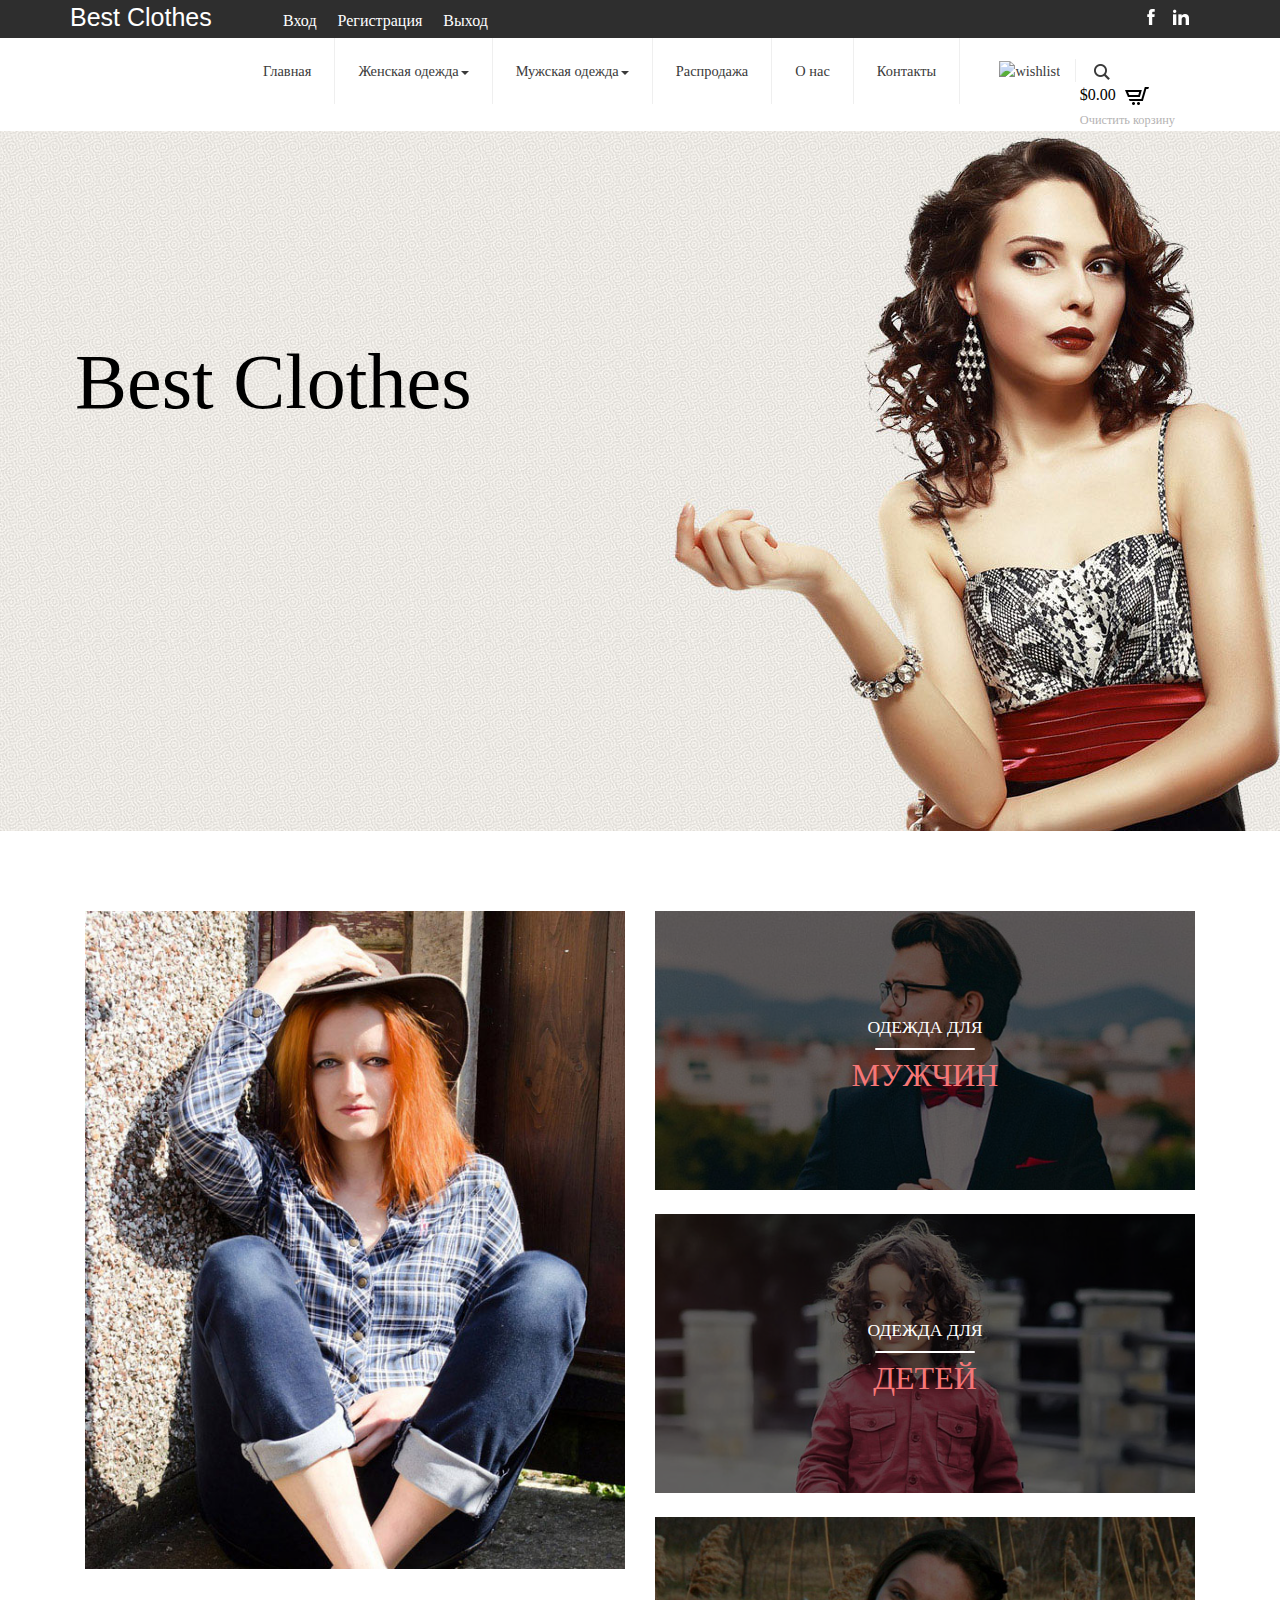
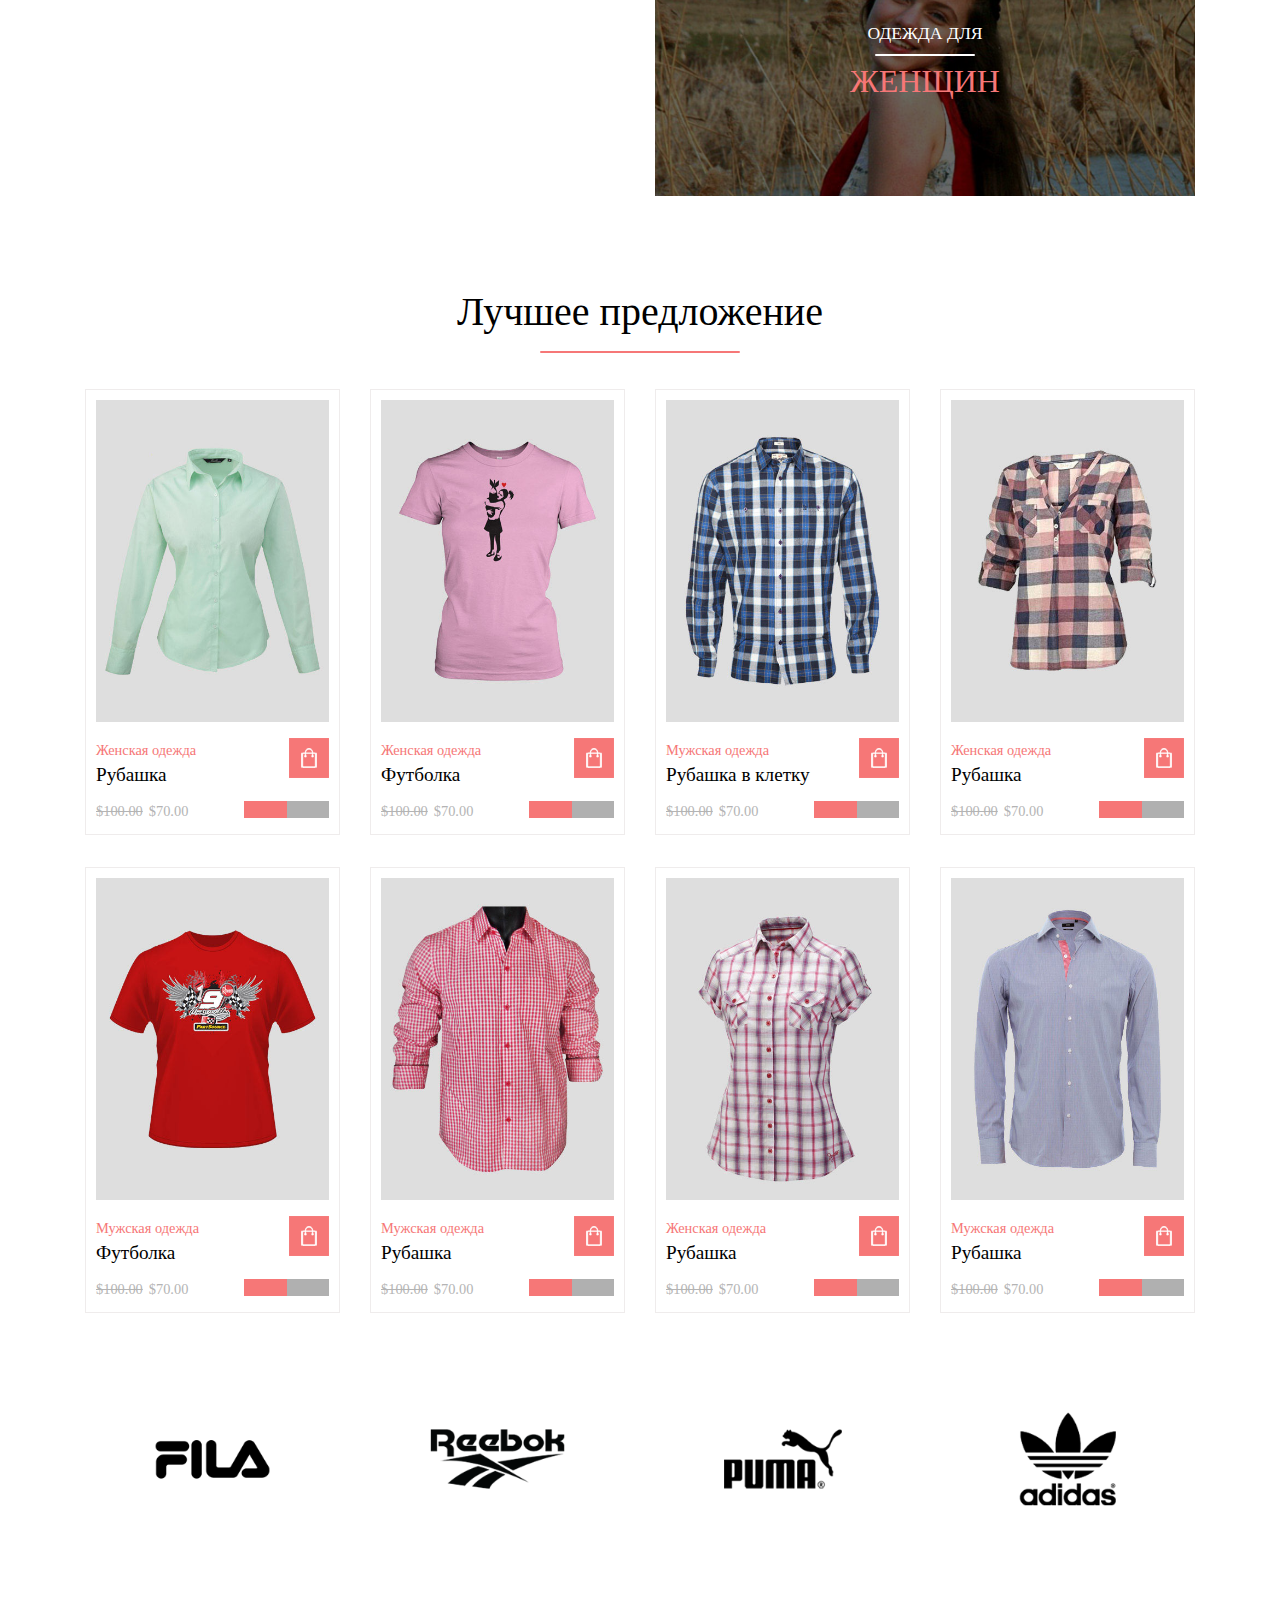
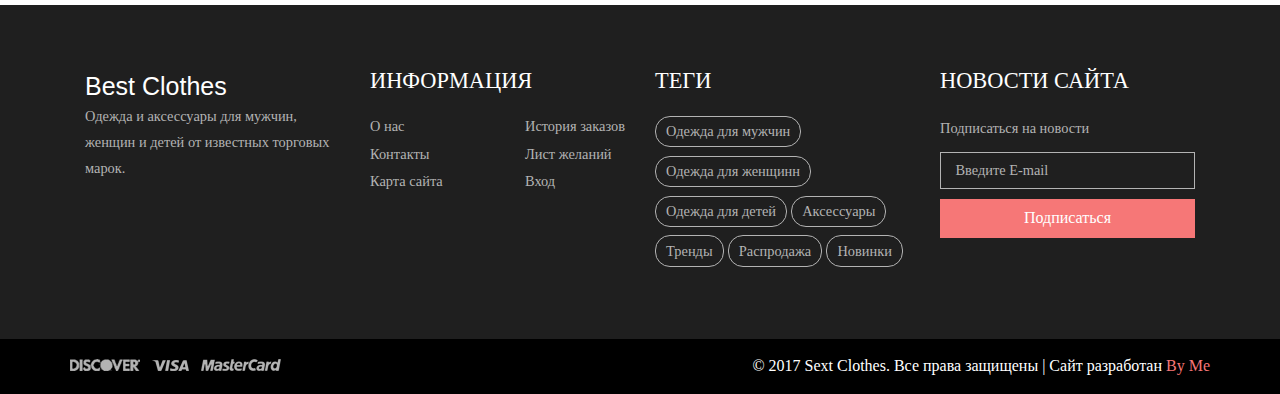
==== commit 60bcaaa6: "Add files via upload" ====
--- a/index.html
+++ b/index.html
@@ -230,9 +230,12 @@
 				<ul class="heart">
 				<li>
 				<a href="wishlist.html" >
-				<span class="glyphicon glyphicon-heart" aria-hidden="true"></span>
+				<img src="images/wl.png" alt="wishlist">
 				</a></li>
-				<li><a class="play-icon popup-with-zoom-anim" href="#small-dialog"><i class="glyphicon glyphicon-search"> </i></a></li>
+				<li><a class="play-icon popup-with-zoom-anim" href="#small-dialog">  
+				<img src="images/search.png" alt="search">
+				
+				</a></li>
 					</ul>
 					<div class="cart box_1">
 						<a href="checkout.html">
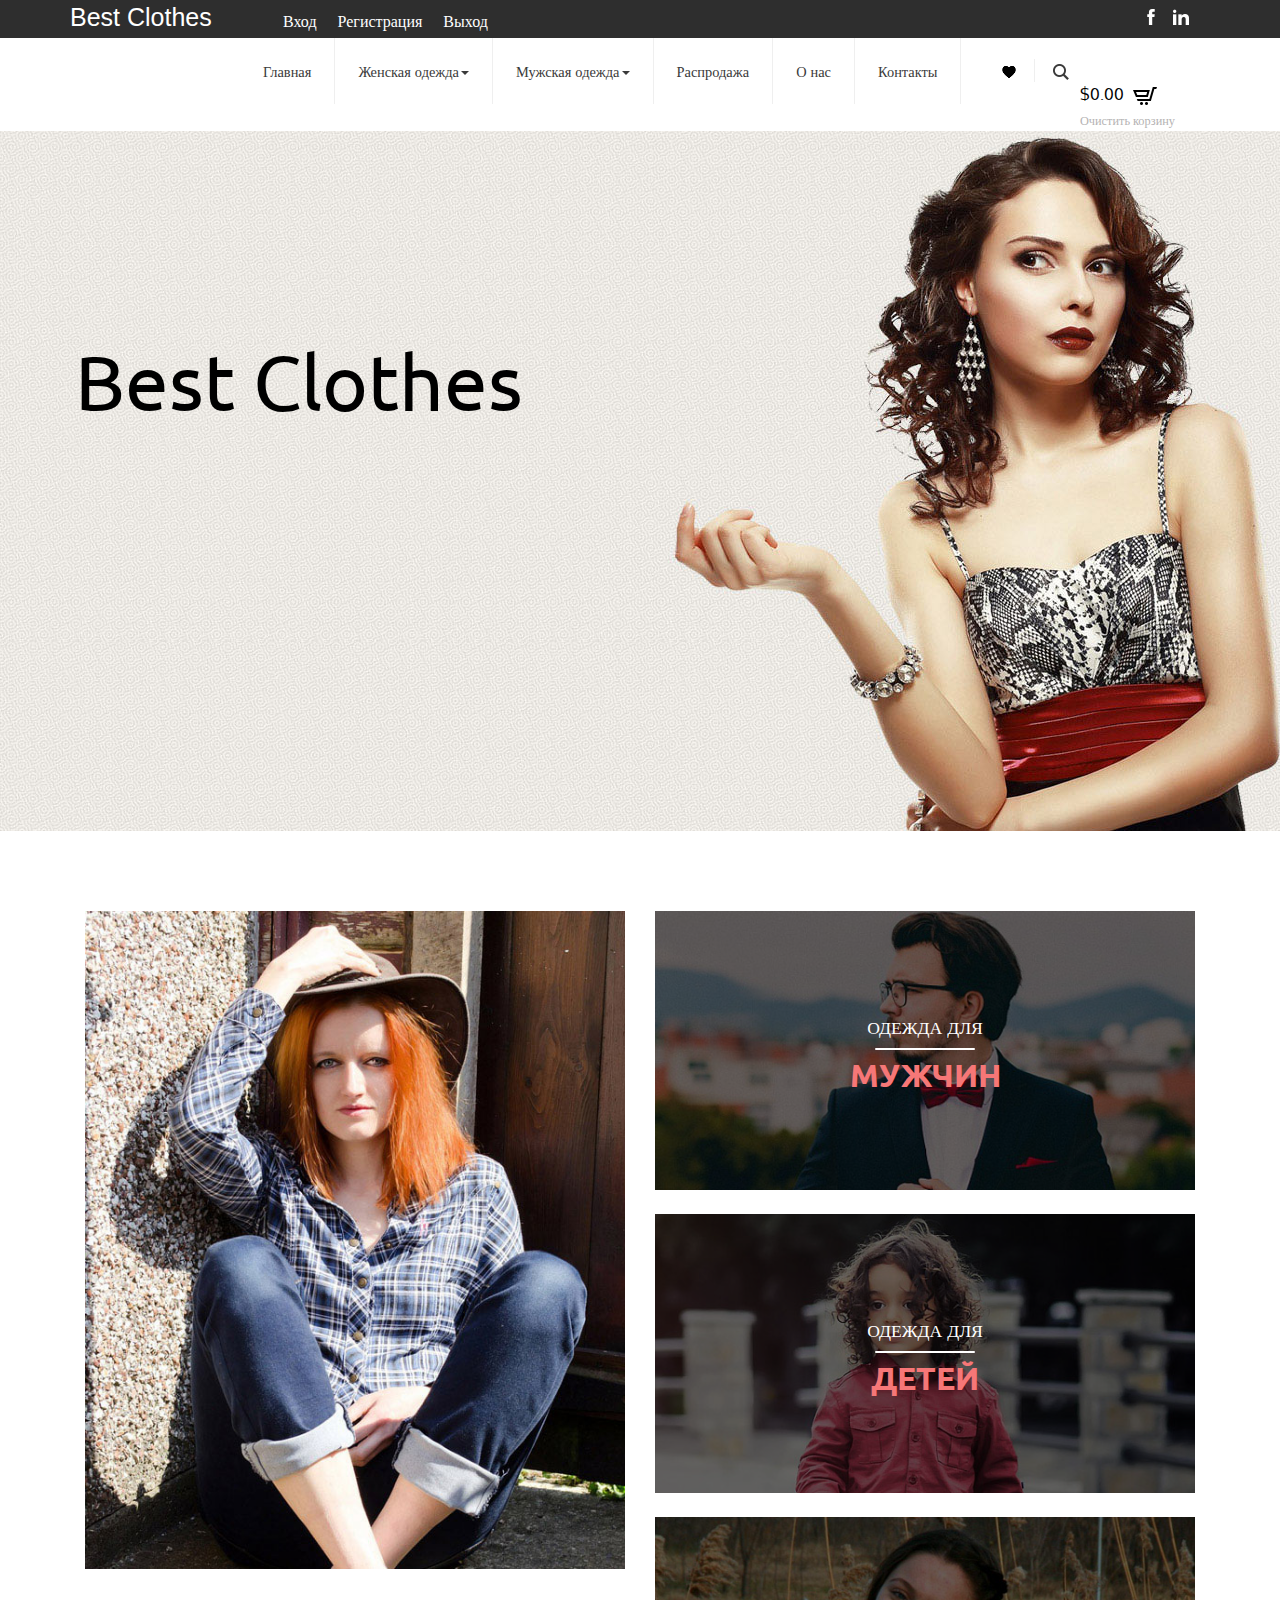
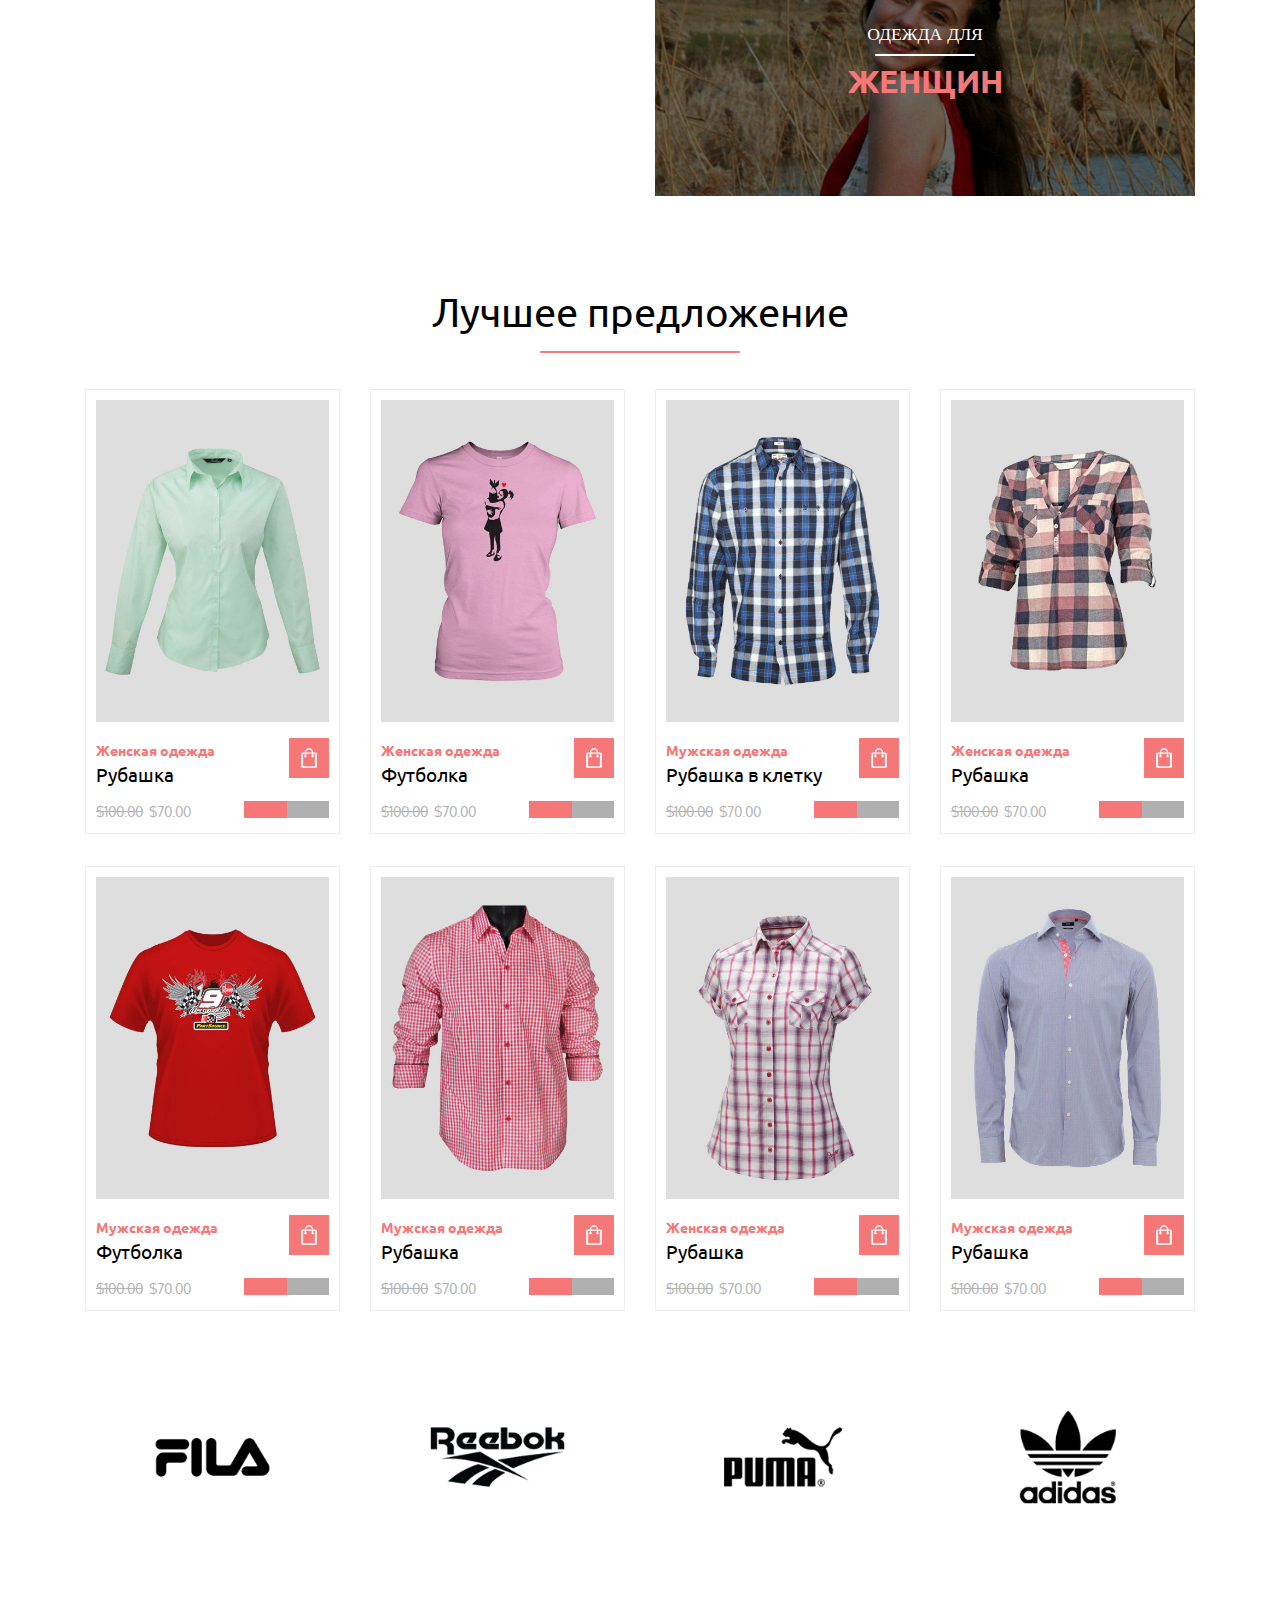
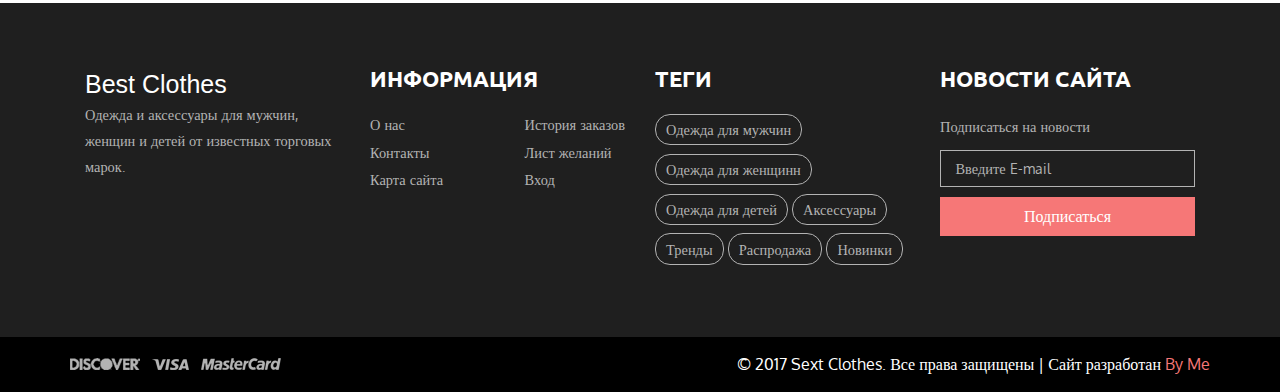
==== commit bfaeb02d: "Add files via upload" ====
--- a/index.html
+++ b/index.html
@@ -10,6 +10,7 @@
 <meta name="viewport" content="width=device-width, initial-scale=1">
 <meta http-equiv="Content-Type" content="text/html; charset=utf-8" />
 <meta name="keywords" content="clothes buy shop" />
+<meta name="description" content="Магазин модной одежды"> 
 <script type="application/x-javascript"> addEventListener("load", function() { setTimeout(hideURLbar, 0); }, false); function hideURLbar(){ window.scrollTo(0,1); } </script>
 <!--theme-style-->
 <link href="css/style4.css" rel="stylesheet" type="text/css" media="all" />	
